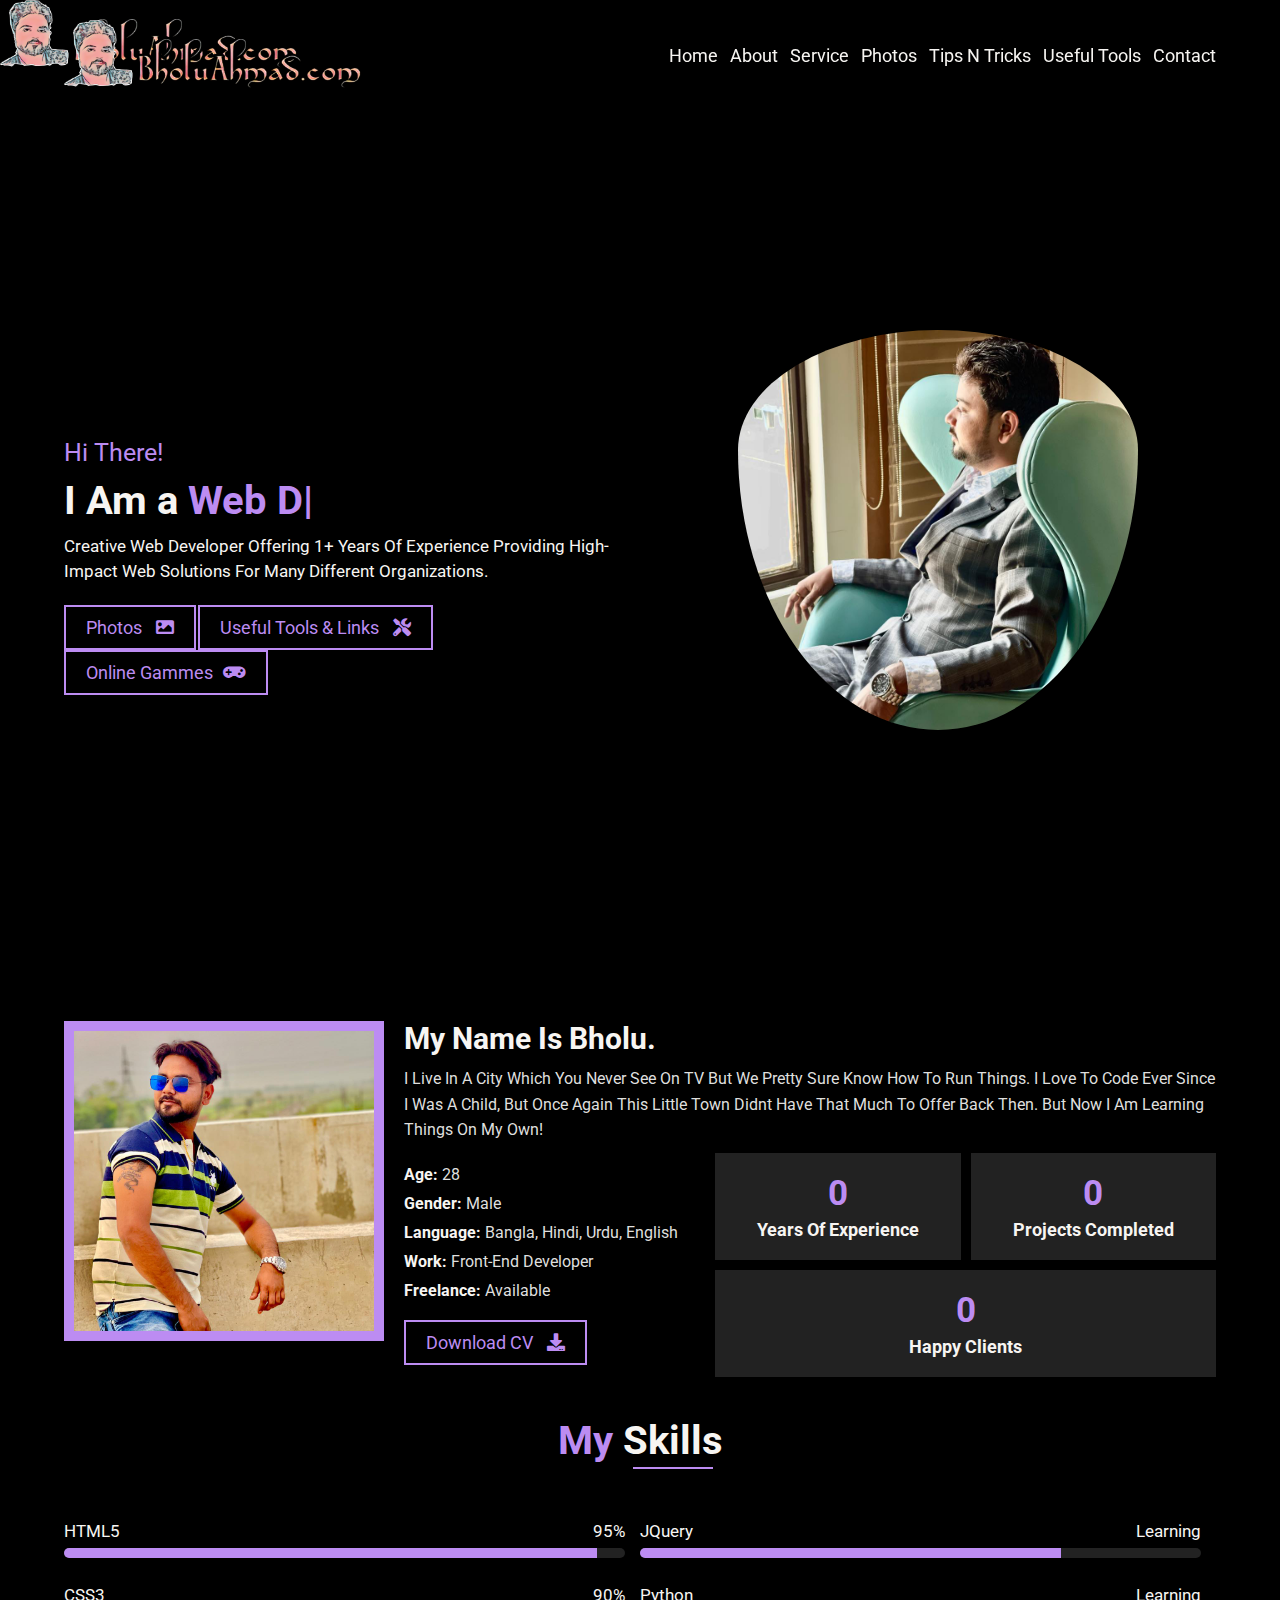
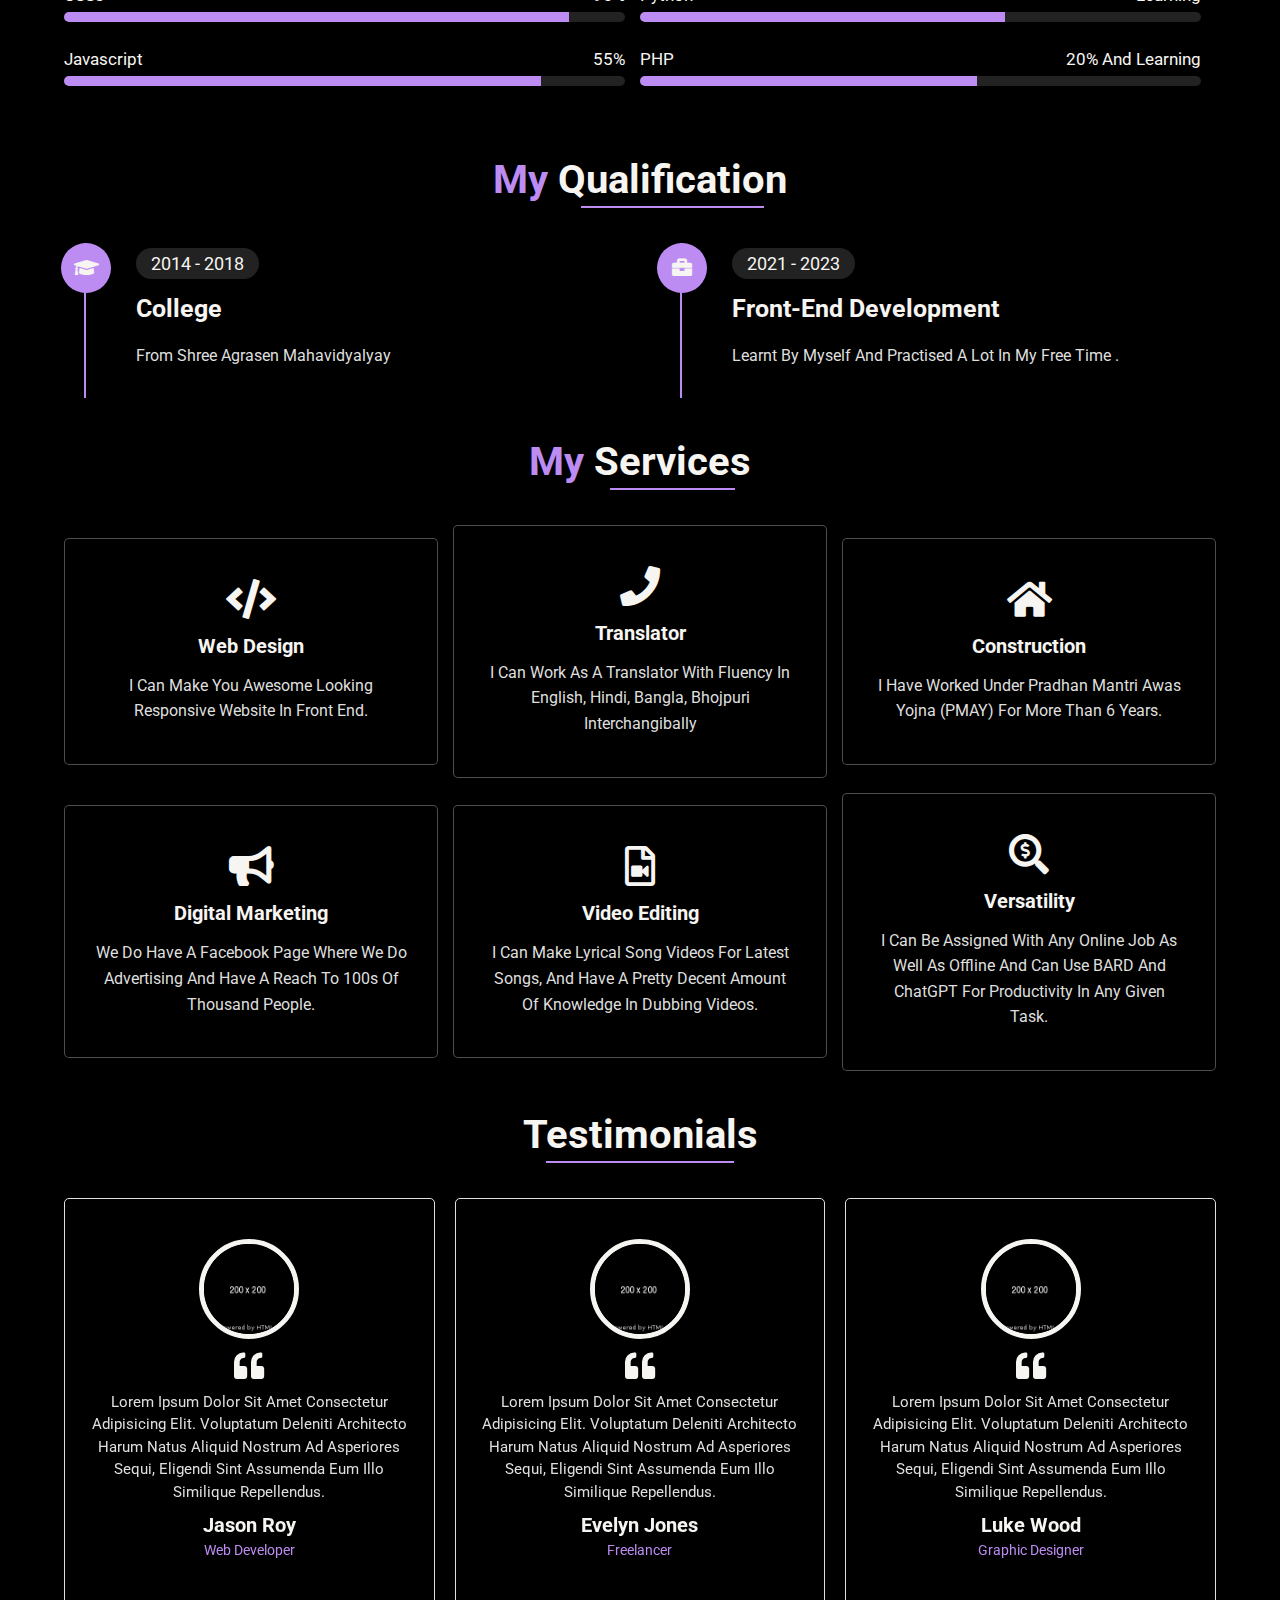
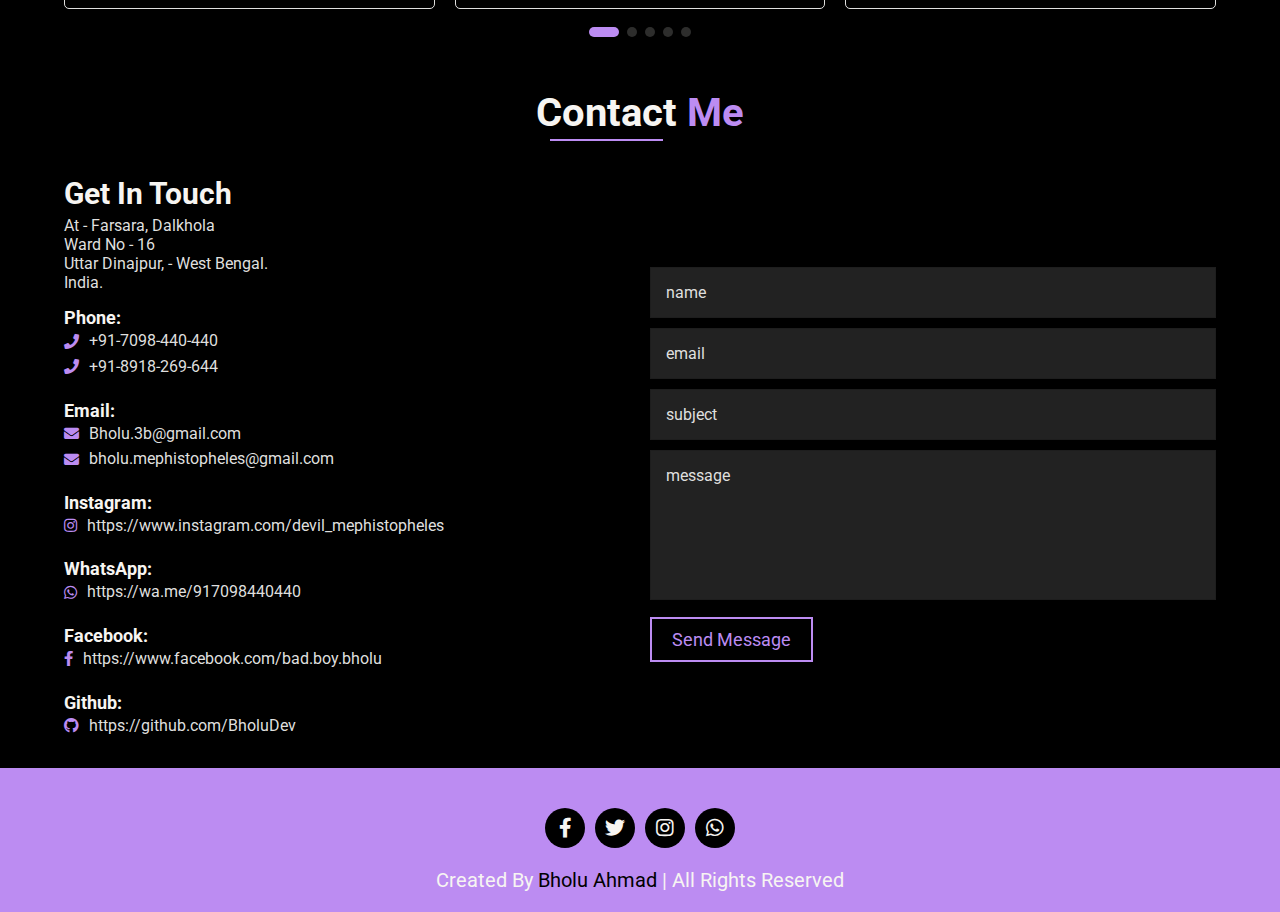
==== index.html @ 8d5cc710 "Update index.html" ====
<!DOCTYPE html>
<html lang="en">

<head>

    <meta charset="UTF-8">
    <meta http-equiv="X-UA-Compatible" content="IE=edge">
    <meta name="viewport" content="width=device-width, initial-scale=1.0">

    <!-- Title -->
    <title>Bholu Ahmad - Dalkhola</title>

    <!-- Font-Awesome CSS -->
    <link rel="stylesheet" href="assets/vendors/font-awesome/css/all.min.css" />

    <!-- Swiper CSS -->
    <link rel="stylesheet" href="assets/vendors/swiper/swiper.css" />

    <!-- Magnific-Popup CSS -->
    <link rel="stylesheet" href="assets/vendors/magnific-popup/magnific-popup.css" />

    <!-- Custom Stylesheets -->
    <link rel="stylesheet" href="assets/css/main.css" />
    <link rel="stylesheet" href="assets/css/responsive.css" />

</head>

<body>

    
    <!-------------------- Scroll-Top Area (Start) -------------------->
    <a href="#home" class="scroll-top">
        <i class="fas fa-angle-up"></i>
    </a>
    <!-------------------- Scroll-Top Area (End) -------------------->
                             <!-- Logo -->
<a class="logo" href="index.html" style="display: flex; align-items: center; text-decoration: none;">
    <img src="assets/images/bgc.png" alt="Logo" style="width: 300px; height: 70px; margin-right: 10px;">
    
</a>


    <!-------------------- Header Area (Start) -------------------->
   <header class="header">

                                    <!-- Logo -->
<a class="logo" href="index.html" style="display: flex; align-items: center; text-decoration: none;">
    <img src="assets/images/bgc.png" alt="Logo" style="width: 300px; height: 70px; margin-right: 10px;">
    
</a>
        <!-- Logo End -->

        <!-- Navbar -->
        <nav class="navbar">
            <a href="#home">home</a>
            <a href="#about">about</a>
            <a href="#service">service</a>
            <a href="photos/index.html">photos</a>
            <a href="#testimonial">tips n tricks</a>
            <a href="#blog">useful tools</a>
            <a href="#contact">contact</a>
        </nav>

        <!-- Menubar -->
        <div class="fas fa-bars" id="menu-btn"></div>

    </header>




        <!-- Menubar -->
        <div class="fas fa-bars" id="menu-btn"></div>

    </header>
    <!-------------------- Header Area (End) -------------------->

   <style>
    body {
        background-image: url('assets/images/About/bgn.jpg');
        background-size: cover;
        background-repeat: no-repeat;
        background-attachment: fixed;
    }

    .home {
        background-image: url('assets/images/About/bgp.jpg');
        background-size: cover;
        background-repeat: no-repeat;
        background-attachment: fixed;
        /* Your existing styles for the home section */
    }

    /* Media query to adjust background size for smaller screens */
    @media (max-width: 768px) {
        body {
            background-size: contain;
        }

        .home {
            background-size: contain;
        }
    }
</style>


    

    <!-------------------- Home Area (Start) -------------------->
    <section class="home" id="home">
        <div class="box-container">
           
            <div class="content">
                <div class="text">
                        <h2>hi there!</h2>
                        <h1>I Am a <span class="typing-text"></span></h1>
                        <p>Creative web developer offering 1+ years of experience providing high-impact web solutions
                            for many different organizations.</p>
                        <a href="photos/index.html" class="btn">Photos <i class="fas fa-image"></i></a>
                    <a href="photos/index.html" class="btn">Useful Tools & Links <i class="fas fa-tools"></i></a>
                    <a href="photos/index.html" class="btn"> Online Gammes<i class="fas fa-gamepad"></i></a>
                </div>
            </div>

            <div class="image">
                <img src="assets\images\About\bholu2.jpg" alt="Home-Image">
            </div>
        </div>

    </section>

    <!-------------------- Home Area (End) -------------------->



    <!-------------------- About Area (Start) -------------------->
    <section class="about" id="about">

        <div class="box-container">

            <div class="image">
                <img src="assets/images/About/bholu1.jpg" alt="About-Image" />
            </div>

            <div class="content">

                <h2>My name is Bholu.</h2>
                <p>I live in a city which you never see on TV but we pretty sure know how to run things. i love to code
                    ever since I was a child, but once again this
                    little town didnt have that much to offer back then. but now I am learning things on my own!
                </p>

                <div class="about-info">

                    <div class="info">
                        <h4>age: <span>28</span></h4>
                        <h4>gender: <span>Male</span></h4>
                        <h4>language: <span>Bangla, Hindi, Urdu, English</span></h4>
                        <h4>work: <span>Front-End developer</span></h4>
                        <h4>freelance: <span>available</span></h4>
                        <a href="media/pdf/cv.pdf" class="btn">download CV <i class="fas fa-download"></i></a>
                    </div>

                    <div class="counting">

                        <div class="box">
                            <h1 class="count" data-count="1">1+</h1>
                            <h3>years of experience</h3>
                        </div>

                        <div class="box">
                            <h1 class="count" data-count="10">10+</h1>
                            <h3>projects completed</h3>
                        </div>

                        <div class="box">
                            <h1 class="count" data-count="10">10+</h1>
                            <h3>happy clients</h3>
                        </div>



                    </div>

                </div>

            </div>

        </div>

        <div class="skill-container">

            <div class="heading">
                <h2>my <span>skills</span></h2>
            </div>

            <div class="skills">
                <div class="skill-item item1">
                    <div class="box">
                        <h3>HTML5<span> 95% </span> </h3>
                        <div class="progress-bar"> <span></span> </div>
                    </div>
                    <div class="box">
                        <h3>CSS3<span> 90% </span> </h3>
                        <div class="progress-bar"> <span></span> </div>
                    </div>
                    <div class="box">
                        <h3>javascript<span> 55% </span> </h3>
                        <div class="progress-bar"> <span></span> </div>
                    </div>
                </div>

                <div class="skill-item item2">
                    <div class="box">
                        <h3>JQuery<span> Learning </span> </h3>
                        <div class="progress-bar"> <span></span> </div>
                    </div>
                    <div class="box">
                        <h3>Python<span> Learning </span> </h3>
                        <div class="progress-bar"> <span></span> </div>
                    </div>
                    <div class="box">
                        <h3>PHP<span> 20% and Learning </span> </h3>
                        <div class="progress-bar"> <span></span> </div>
                    </div>
                </div>

            </div>

        </div>

    </section>
    <!-------------------- About Area (End) -------------------->



    <!-------------------- Qualification Area (Start) -------------------->
    <section class="qualification">

        <div class="heading">
            <h2>my <span>qualification</span></h2>
        </div>

        <div class="box-container">

            <div class="education">



                <div class="experience-item">
                    <i class="fas fa-graduation-cap"></i>
                    <div class="content">
                        <span>2014 - 2018</span>
                        <h3>College</h3>
                        <p>From Shree Agrasen Mahavidyalyay</p>
                    </div>
                </div>

            </div>

            <div class="experience">


                <div class="experience-item">
                    <i class="fas fa-briefcase"></i>
                    <div class="content">
                        <span>2021 - 2023</span>
                        <h3>front-end development</h3>
                        <p>Learnt by myself and practised a lot in my free time .</p>
                    </div>
                </div>

            </div>

        </div>
    </section>

    <!-------------------- Qualification Area (End) -------------------->



    <!-------------------- Services Area (Start) -------------------->
    <section class="service" id="service">

        <div class="heading">
            <h2>my <span>services</span></h2>
        </div>

        <div class="box-container">

            <div class="service-item">
                <i class="fas fa-code"></i>
                <h3>web design</h3>
                <p>I can make you awesome looking responsive website in front end.</p>
            </div>

            <div class="service-item">
                <i class="fas fa-phone"></i>
                <h3>Translator</h3>
                <p>I can work as a Translator with fluency in English, Hindi, Bangla, Bhojpuri interchangibally </p>
            </div>

            <div class="service-item">
                <i class="fas fa-home"></i>
                <h3>Construction</h3>
                <p>I have worked under Pradhan Mantri awas yojna (PMAY) for more than 6 years.</p>
            </div>

            <div class="service-item">
                <i class="fas fa-bullhorn"></i>
                <h3>digital marketing</h3>
                <p>we do have a facebook page where we do advertising and have a reach to 100s of thousand people.</p>
            </div>

            <div class="service-item">
                <i class="far fa-file-video"></i>
                <h3>video editing</h3>
                <p>I can make Lyrical song videos for latest songs, and have a pretty decent amount of knowledge in
                    dubbing videos.</p>
            </div>

            <div class="service-item">
                <i class="fas fa-search-dollar"></i>
                <h3>Versatility</h3>
                <p>I can be assigned with any online job as well as offline and can use BARD and ChatGPT for
                    productivity in any given task.</p>
            </div>

        </div>

    </section>
    <!-------------------- Services Area (End) -------------------->






    <!-------------------- Testimonials Area (Start) -------------------->
    <section class="testimonial" id="testimonial">

        <div class="heading">
            <h2><span>testimonials</span></h2>
        </div>

        <div class="swiper-container testimonial-slider">
            <div class="swiper-wrapper">

                <div class="swiper-slide testi-item">
                    <img src="assets/images/Testimonials/pic-1.png" alt="Testimonial-Pic" />

                    <i class="fas fa-quote-left"></i>

                    <p class="comment">
                        Lorem ipsum dolor sit amet consectetur adipisicing elit.
                        Voluptatum deleniti architecto harum natus aliquid nostrum
                        ad asperiores sequi, eligendi sint assumenda eum illo similique
                        repellendus.
                    </p>

                    <div class="intro">
                        <h3>jason roy</h3>
                        <h5>web developer</h5>
                    </div>
                </div>

                <div class="swiper-slide testi-item">
                    <img src="assets/images/Testimonials/pic-2.png" alt="Testimonial-Pic" />

                    <i class="fas fa-quote-left"></i>

                    <p class="comment">
                        Lorem ipsum dolor sit amet consectetur adipisicing elit.
                        Voluptatum deleniti architecto harum natus aliquid nostrum
                        ad asperiores sequi, eligendi sint assumenda eum illo similique
                        repellendus.
                    </p>

                    <div class="intro">
                        <h3>evelyn jones</h3>
                        <h5>freelancer</h5>
                    </div>
                </div>

                <div class="swiper-slide testi-item">
                    <img src="assets/images/Testimonials/pic-3.png" alt="Testimonial-Pic" />

                    <i class="fas fa-quote-left"></i>

                    <p class="comment">
                        Lorem ipsum dolor sit amet consectetur adipisicing elit.
                        Voluptatum deleniti architecto harum natus aliquid nostrum
                        ad asperiores sequi, eligendi sint assumenda eum illo similique
                        repellendus.
                    </p>

                    <div class="intro">
                        <h3>luke wood</h3>
                        <h5>graphic designer</h5>
                    </div>
                </div>

                <div class="swiper-slide testi-item">
                    <img src="assets/images/Testimonials/pic-4.png" alt="Testimonial-Pic" />

                    <i class="fas fa-quote-left"></i>

                    <p class="comment">
                        Lorem ipsum dolor sit amet consectetur adipisicing elit.
                        Voluptatum deleniti architecto harum natus aliquid nostrum
                        ad asperiores sequi, eligendi sint assumenda eum illo similique
                        repellendus.
                    </p>

                    <div class="intro">
                        <h3>sarah glenn</h3>
                        <h5>freelancer</h5>
                    </div>
                </div>

                <div class="swiper-slide testi-item">
                    <img src="assets/images/Testimonials/pic-5.png" alt="Testimonial-Pic" />

                    <i class="fas fa-quote-left"></i>

                    <p class="comment">
                        Lorem ipsum dolor sit amet consectetur adipisicing elit.
                        Voluptatum deleniti architecto harum natus aliquid nostrum
                        ad asperiores sequi, eligendi sint assumenda eum illo similique
                        repellendus.
                    </p>

                    <div class="intro">
                        <h3>samit patel</h3>
                        <h5>graphic designer</h5>
                    </div>
                </div>

            </div>

            <div class="swiper-pagination swiper-pagination1"></div>

        </div>
    </section>
    <!-------------------- Testimonials Area (End) -------------------->



    <!-------------------- Blog Area (Start) -------------------->
    <!--------------------
         <section class="blog" id="blog">

        <div class="heading">
            <h2>my <span>blog</span></h2>
        </div>

        <div class="swiper-container blog-slider">
            <div class="swiper-wrapper">

                <div class="swiper-slide blog-item">
                    <div class="image">
                        <img src="assets/images/Blogs/blog-1.png" alt="Blog-Image" />
                    </div>
                    <div class="content">
                        <div class="intro">
                            <h5><i class="fas fa-calendar-alt"></i><span>1st jan, 2022</span></h5>
                            <h5><i class="fas fa-user"></i><span>by admin</span></h5>
                        </div>
                        <a class="main-heading" href="#">How to make your website responsive</a>
                        <p>Lorem ipsum dolor sit, amet consectetur adipisicing elit.
                            Nam possimus modi.
                        </p>
                        <a href="#" class="btn">read more <i class="fas fa-arrow-right"></i></a>
                    </div>
                </div>

                <div class="swiper-slide blog-item">
                    <div class="image">
                        <img src="assets/images/Blogs/blog-2.png" alt="Blog-Image" />
                    </div>
                    <div class="content">
                        <div class="intro">
                            <h5><i class="fas fa-calendar-alt"></i><span>1st jan, 2022</span></h5>
                            <h5><i class="fas fa-user"></i><span>by admin</span></h5>
                        </div>
                        <a class="main-heading" href="#">Learn Web Development As A Beginner</a>
                        <p>Lorem ipsum dolor sit, amet consectetur adipisicing elit.
                            Nam possimus modi.
                        </p>
                        <a href="#" class="btn">read more <i class="fas fa-arrow-right"></i></a>
                    </div>
                </div>

                <div class="swiper-slide blog-item">
                    <div class="image">
                        <img src="assets/images/Blogs/blog-3.png" alt="Blog-Image" />
                    </div>
                    <div class="content">
                        <div class="intro">
                            <h5><i class="fas fa-calendar-alt"></i><span>1st jan, 2022</span></h5>
                            <h5><i class="fas fa-user"></i><span>by admin</span></h5>
                        </div>
                        <a class="main-heading" href="#">Complete Roadmap For Web Development</a>
                        <p>Lorem ipsum dolor sit, amet consectetur adipisicing elit.
                            Nam possimus modi.
                        </p>
                        <a href="#" class="btn">read more <i class="fas fa-arrow-right"></i></a>
                    </div>
                </div>

                <div class="swiper-slide blog-item">
                    <div class="image">
                        <img src="assets/images/Blogs/blog-4.png" alt="Blog-Image" />
                    </div>
                    <div class="content">
                        <div class="intro">
                            <h5><i class="fas fa-calendar-alt"></i><span>1st jan, 2022</span></h5>
                            <h5><i class="fas fa-user"></i><span>by admin</span></h5>
                        </div>
                        <a class="main-heading" href="#">Websites & Tools For Every Web Developer</a>
                        <p>Lorem ipsum dolor sit, amet consectetur adipisicing elit.
                            Nam possimus modi.
                        </p>
                        <a href="#" class="btn">read more <i class="fas fa-arrow-right"></i></a>
                    </div>
                </div>

                <div class="swiper-slide blog-item">
                    <div class="image">
                        <img src="assets/images/Blogs/blog-5.png" alt="Blog-Image" />
                    </div>
                    <div class="content">
                        <div class="intro">
                            <h5><i class="fas fa-calendar-alt"></i><span>1st jan, 2022</span></h5>
                            <h5><i class="fas fa-user"></i><span>by admin</span></h5>
                        </div>
                        <a class="main-heading" href="#">Top 10 CSS tricks for every web developer</a>
                        <p>Lorem ipsum dolor sit, amet consectetur adipisicing elit.
                            Nam possimus modi.
                        </p>
                        <a href="#" class="btn">read more <i class="fas fa-arrow-right"></i></a>
                    </div>
                </div>

            </div>

            <div class="swiper-pagination swiper-pagination2"></div>

        </div>

    </section>-------------------->
    <!-------------------- Blog Area (End) -------------------->



    <!-------------------- Contact Area (Start) -------------------->
    <section class="contact" id="contact">

        <div class="heading">
            <h2><span>contact</span> me</h2>
        </div>

        <div class="box-container">

            <div class="contact-info">

                <h3>get in touch</h3>

                <p>At - Farsara, Dalkhola <br>Ward No - 16<br>Uttar Dinajpur, - West Bengal. <br>India.</p>

                <div class="info-item">
                    <h4>Phone:</h4>
                    <div class="detail">
                        <div class="fas fa-phone"></div>
                        <p>+91-7098-440-440</p>
                    </div>
                    <div class="detail">
                        <div class="fas fa-phone"></div>
                        <p>+91-8918-269-644</p>
                    </div>
                </div>

                <div class="info-item">
                    <h4>email:</h4>
                    <div class="detail">
                        <div class="fas fa-envelope"></div>
                        <p class="gmail">Bholu.3b@gmail.com</p>
                    </div>
                    <div class="detail">
                        <div class="fas fa-envelope"></div>
                        <p class="gmail">bholu.mephistopheles@gmail.com</p>
                    </div>
                </div>

                <div class="info-item">
                    <h4>Instagram:</h4>
                    <div class="detail">
                        <div class="fab fa-instagram"></div>
                        <p class="linkedin">https://www.instagram.com/devil_mephistopheles</p>
                    </div>
                </div>
                <div class="info-item">
                    <h4>WhatsApp:</h4>
                    <div class="detail">
                        <div class="fab fa-whatsapp"></div>
                        <p class="linkedin">https://wa.me/917098440440</p>
                    </div>
                </div>
                <div class="info-item">
                    <h4>Facebook:</h4>
                    <div class="detail">
                        <div class="fab fa-facebook-f"></div>
                        <p class="linkedin">https://www.facebook.com/bad.boy.bholu</p>
                    </div>
                </div>

                <div class="info-item">
                    <h4>github:</h4>
                    <div class="detail">
                        <div class="fab fa-github"></div>
                        <p class="github">https://github.com/BholuDev</p>
                    </div>
                </div>
            </div>

            <form method="post" class="contact-form" id="contactUs-Form">

                <input type="text" name="name" class="box" id="name" placeholder="name" required />
                <input type="email" name="email" class="box" id="email" placeholder="email" required />
                <input type="text" name="subject" class="box" id="subject" placeholder="subject" required />
                <textarea cols="30" rows="10" name="comment" id="comment" class="box" placeholder="message"></textarea>
                <button type="submit" class="btn" name="submit" id="submit">send message</button>

                <span class="alert" id="msg"></span>

            </form>

        </div>

    </section>
    <!-------------------- Contact Area (End) -------------------->



    <!-------------------- Footer Area (Start) -------------------->
    <footer>
        <div class="social">
            <a href="https://www.facebook.com/bad.boy.bholu" class="fab fa-facebook-f"></a>
            <a href="https://www.twitter.com/BholuAhmad" class="fab fa-twitter"></a>
            <a href="https://www.instagram.com/devil_mephistopheles" class="fab fa-instagram"></a>
            <a href="https://wa.me/917098440440" class="fab fa-whatsapp"></a>
        </div>

        <div class="content">
            <p>created by <span>Bholu Ahmad</span> | all rights reserved</p>
        </div>
    </footer>
    <!-------------------- Footer Area (End) -------------------->



    <!-- JQuery -->
    <script src="assets/vendors/jquery/jquery-3.6.0.js"></script>

    <!-- SWIPER JS -->
    <script src="assets/vendors/swiper/swiper.js"></script>

    <!-- Magnific-Popup JS -->
    <script src="assets/vendors/magnific-popup/jquery.magnific-popup.js"></script>

    <!-- Typed JS -->
    <script src="assets/vendors/typed/typed.js"></script>

    <!-- Custom Script File -->
    <script src="assets/js/script.js"></script>
    <script src="assets/js/scroll-spy.js"></script>
    <script src="assets/js/counter-up.js"></script>
    <script src="assets/js/portfolio.js"></script>
    <script src="assets/js/testi-slider.js"></script>
    <script src="assets/js/blog-slider.js"></script>

    <!---------------- Custom Script ---------------->

    <!-- Typed Script -->
    <script>
        var typed = new Typed('.typing-text', {

            strings: ['Web developer', 'web designer', 'Contractor', 'Traveller'],
            typeSpeed: 120,
            loop: true
        });
    </script>

    <!-- Contact-Form Script -->
    <script>
        jQuery('#contactUs-Form').on('submit', function (e) {
            jQuery('#msg').html('');
            jQuery('#submit').html('Please wait');
            jQuery('#submit').attr('disabled', true);
            jQuery.ajax({
                url: 'assets/php/submit.php',
                type: 'post',
                data: jQuery('#contactUs-Form').serialize(),
                success: function (result) {
                    jQuery('#msg').html(result);
                    jQuery('#submit').html('Submit');
                    jQuery('#submit').attr('disabled', false);
                    jQuery('#contactUs-Form')[0].reset();
                }
            });
            e.preventDefault();
        });
    </script>

</body>

</html>
---- assets/css/main.css ----
/* Table of Contents
----------------------------------

0- Global CSS
1- Heading CSS
2- Button CSS
3- Header Area CSS
4- Home Area CSS
5- About Area CSS
6- Qualification Area CSS 
7- Services Area CSS
8- Portfolio Area CSS
9- Testimonials Area CSS
10- Blog Area CSS
11- Contact Area CSS
12- Footer Area CSS
13- Scroll-Top Area CSS

*/


/*--------------------- 0- Global CSS (Start) ---------------------*/
@import url('https://fonts.googleapis.com/css2?family=Roboto:wght@100;300;400;500;700;900&display=swap');

:root{
    --purple: #BC8CF2;
    --black: #000000;
    --white: #F7F5F2;
    --grey: #DFDFDE;
}

*{
    font-family: 'Roboto', sans-serif;
    -webkit-box-sizing: border-box;
            box-sizing: border-box;
    margin: 0;
    padding: 0;
    text-decoration: none;
    text-transform: capitalize;
    border: none;
    outline: none;
    -webkit-transition: all 0.2s linear;
       -moz-transition: all 0.2s linear;
         -o-transition: all 0.2s linear;
  	        transition: all 0.2s linear;
}

*::selection{
    color: var(--white);
    background-color: var(--purple);
}

html{
    font-size: 62.5%;
    overflow-x: hidden;
    scroll-behavior: smooth;
    scroll-padding-top: 6rem;
}

body{
    background-color: var(--black);
}

section{
    padding: 2rem 5%;
}

::-webkit-scrollbar{
    width: 0.8rem;
}

::-webkit-scrollbar-thumb{
    border-radius: 1rem;
    background-color: var(--purple);
}

::-webkit-scrollbar-track{
    background-color: var(--black);
}

.swiper-pagination-bullet{
    height: 1rem;
    width: 1rem;
    border-radius: 50rem;
    background-color: var(--grey);
}

.swiper-pagination-bullet-active{
    width: 3rem;
    background: var(--purple);
}

/*--------------------- 0- Global CSS (End) ---------------------*/



/*--------------------- 1- Heading CSS (Start) ---------------------*/
.heading{
    margin-bottom: 2rem;
}

.heading h2{
    text-align: center;
    padding-bottom: 2rem;
    color:var(--purple);
    font-size: 4rem;
}

.heading h2 span{
    position: relative;
    z-index: 0;
    color: var(--white);
}

.heading h2 span::before{
    content: '';
    position: absolute;
    bottom: -0.5rem; left: 0;
    z-index: -1;
    background: var(--purple);
    height: 0.2rem;
    width: 80%;
    margin-left: 10%;
}

/*--------------------- 1- Heading CSS (End) ---------------------*/



/*--------------------- 2- Button CSS (Start) ---------------------*/
.btn{
    display: inline-block;
    padding: 1rem 2rem;
    font-size: 1.8rem;
    color: var(--purple);
    background-color: transparent;
    border: 0.2rem solid var(--purple);
}

.btn i{
    padding-left: 1rem;
}

.btn:hover{
    color: var(--white);
    background-color: var(--purple);
    cursor: pointer;
}

/*--------------------- 2- Button CSS (End) ---------------------*/



/*--------------------- 3- Header Area CSS (Start) ---------------------*/
header{
    position: fixed;
    top: 0;
    left: 0;
    width: 100%;
    padding: 2rem 5%;
    display: -webkit-box;
    display: -ms-flexbox;
    display: flex;
    -webkit-box-pack: justify;
    -ms-flex-pack: justify;
    justify-content: space-between;
    -webkit-box-align: center;
    -ms-flex-align: center;
    align-items: center;
    background: transparent;
    -webkit-transition: all 0.5s linear;
       -moz-transition: all 0.5s linear;
         -o-transition: all 0.5s linear;
            transition: all 0.5s linear;
    z-index: 999;
}

header.sticky{
    border-bottom: 0.1rem solid var(--grey);
    background: rgba(0, 0, 0, 0.8);
}

header .logo h2{
    font-size: 2.5rem;
    font-weight: 900;
    color: var(--purple);
    text-transform: uppercase;
    letter-spacing: 0.2rem;
}

header .navbar a{
    color: var(--white);
    font-size: 1.8rem;
    margin-left: 1rem;
}

header .navbar a:hover,
header .navbar a.active{
    color: var(--purple);
}

header #menu-btn{
    font-size: 3rem;
    color: var(--white);
    cursor: pointer;
    -webkit-transition: all 0.5s linear;
       -moz-transition: all 0.5s linear;
         -o-transition: all 0.5s linear;
            transition: all 0.5s linear;
    display: none;
}

header .fa-times{
    -webkit-transform: rotate(180deg);
            transform: rotate(180deg);
}

header #menu-btn:hover{
    color: var(--purple);
}

/*--------------------- 3- Header Area CSS (End) ---------------------*/

/* CSS for the logo image */



/*--------------------- 4- Home Area CSS (Start) ---------------------*/
.home{
    padding: 0rem 5%;
    background-color: var(--black);
    min-height: 100vh;
}

.home .box-container{
    min-height: 100vh;
    display: -webkit-box;
    display: -ms-flexbox;
    display: flex;
    -webkit-box-pack: center;
    -ms-flex-pack: center;
    justify-content: center;
    -webkit-box-align: center;
    -ms-flex-align: center;
    align-items: center;
    -ms-flex-wrap: wrap;
    flex-wrap: wrap;
    gap: 4rem;
}

.home .image{
    text-align: center;
    -webkit-box-flex: 1;
      -ms-flex: 1 1 40rem;
          flex: 1 1 40rem;

}

.home .image img{
    height: 40rem;
    width: 40rem;
    border-radius: 50% 50% 50% 50% / 30% 30% 70% 70% ;
    object-fit:cover;
}

.home .content{
    -webkit-box-flex: 1;
    -ms-flex: 1 1 40rem;
        flex: 1 1 40rem;

    display: -webkit-box;
    display: -ms-flexbox;
    display: flex;

    -webkit-box-pack: center;
    -ms-flex-pack: center;
    justify-content: center;

    -webkit-box-align: center;
    -ms-flex-align: center;
    align-items: center;

    margin-top: 7rem;
}

.home .content h2{
    font-size: 2.5rem;
    font-weight: 400;
    color: var(--purple);
}

.home .content h1{
    font-size: 4rem;
    color: var(--white);
    padding: 1rem 0;
    text-transform: none;
}

.home .content h1 span{
    color: var(--purple);

}

.home .content p{
    font-size: 1.7rem;
    font-weight: 400;
    color: var(--white);
    padding-bottom: 2rem;
    line-height: 1.5;
}
.home::before {
    content: "";
    background-image: url('assets/images/About/bgs1.jpg'); /* Replace 'your-background-image.jpg' with your image path or URL */
    background-size: cover;
    background-repeat: no-repeat;
    background-position: center;
    position: absolute;
    top: 0;
    left: 0;
    width: 100%;
    height: 100%;
    z-index: -1;
}

/*--------------------- 4- Home Area CSS (End) ---------------------*/



/*--------------------- 5- About Area CSS (Start) ---------------------*/

.about .box-container{
    display: -webkit-box;
    display: -ms-flexbox;
    display: flex;
    -webkit-box-pack: center;
    -ms-flex-pack: center;
    justify-content: center;
    -ms-flex-wrap: wrap;
    flex-wrap: wrap;
    gap: 2rem;
    padding: 2rem 0;
}

.about .image{
    width: 32rem;
    text-align: center;
}

.about .image img{
    width: 100%;
    border: 1rem solid var(--purple);
}

.about .content{
    -webkit-box-flex: 1;
    -ms-flex: 1 1 55rem;
        flex: 1 1 55rem;
}

.about .content h2{
    font-size: 3rem;
    color: var(--white);
    padding-bottom: 1rem;
}

.about .content > p{
    font-size: 1.6rem;
    color: var(--grey);
    line-height: 1.6;
    padding-bottom: 1rem;
}

.about .content .about-info{
    display: -webkit-box;
    display: -ms-flexbox;
    display: flex;
    -webkit-box-pack: start;
    -ms-flex-pack: start;
        justify-content: flex-start;
    -webkit-box-align: center;
    -ms-flex-align: center;
    align-items: center;
    -ms-flex-wrap: wrap;
    flex-wrap: wrap;
    gap: 1rem;
}

.about .content .about-info .info{
    -webkit-box-flex: 1;
    -ms-flex: 1 1 15rem;
        flex: 1 1 15rem;
}

.about .content .about-info .info h4{
    font-size: 1.6rem;
    color: var(--white);
    padding-bottom: 1rem;
}

.about .content .about-info .info span{
    font-size: 1.6rem;
    font-weight: 400;
    color: var(--grey);
}

.about .content .about-info .info .btn{
    margin-top: 1rem;
}

.counting{
    -webkit-box-flex: 1;
    -ms-flex: 1 1 35rem;
        flex: 1 1 35rem;
    display: -webkit-box;
    display: -ms-flexbox;
    display: flex;
    -webkit-box-align: center;
    -ms-flex-align: center;
    align-items: center;
    -webkit-box-pack: center;
    -ms-flex-pack: center;
    justify-content: center;
    -ms-flex-wrap: wrap;
        flex-wrap: wrap;
    gap: 1rem;
}

.counting .box{
    -webkit-box-flex: 1;
    -ms-flex: 1 1 18rem;
        flex: 1 1 18rem;
    text-align: center;
    background-color: #222;
    padding: 2rem;
}

.counting .box .count{
    font-size: 3.5rem;
    color: var(--purple);
    padding-bottom: 0.5rem;
}

.counting .box h3{
    font-size: 1.8rem;
    color: var(--white);
}

.skill-container{
    padding: 2rem 0;
}

.skills{
    display: -webkit-box;
    display: -ms-flexbox;
    display: flex;
    -ms-flex-wrap: wrap;
        flex-wrap: wrap;
}

.skill-item{
    -webkit-box-flex: 1;
    -ms-flex: 1 1 30rem;
        flex: 1 1 30rem;
    margin-right: 1.5rem;
}

.skill-item .box{
    padding:1rem 0;
}

 .skill-item .box h3{
    display: -webkit-box;
    display: -ms-flexbox;
    display: flex;
    -webkit-box-pack: justify;
        -ms-flex-pack: justify;
    justify-content: space-between;
    padding:.7rem 0;
    font-size: 1.7rem;
    color: var(--white);
    font-weight: 400;
}

 .skill-item .box .progress-bar{
    width:100%;
    background:#222;
    overflow:hidden;
    height:1rem;
    border-radius: 50rem;
}

 .skill-item .box .progress-bar span{
    display:block;
    height:100%;
    background: var(--purple);
}

 .skill-item.item1 .box:nth-child(1) .progress-bar span{
    width:95%;
}

 .skill-item.item1 .box:nth-child(2) .progress-bar span{
    width:90%;
}

 .skill-item.item1 .box:nth-child(3) .progress-bar span{
    width:85%;
}

.skill-item.item2 .box:nth-child(1) .progress-bar span{
    width:75%;
}

 .skill-item.item2 .box:nth-child(2) .progress-bar span{
    width:65%;
}

 .skill-item.item2 .box:nth-child(3) .progress-bar span{
    width:60%;
}

/*--------------------- 5- About Area CSS (End) ---------------------*/



/*--------------------- 6- Qualification Area CSS (Start) ---------------------*/
.qualification .box-container{
    display: -webkit-box;
    display: -ms-flexbox;
    display: flex;
    -webkit-box-pack: center;
    -ms-flex-pack: center;
    justify-content: center;
    -webkit-box-align: center;
    -ms-flex-align: center;
    align-items: center;
    -ms-flex-wrap: wrap;
    flex-wrap: wrap;
    gap: 4rem;
}

.education, .experience{
    -webkit-box-flex: 1;
    -ms-flex: 1 1 40rem;
        flex: 1 1 40rem;
}

.experience-item{
    position: relative;
    -webkit-box-flex: 1;
    -ms-flex: 1 1 40rem;
        flex: 1 1 40rem;
    padding: 0 3rem 2rem 3rem;
    border-left: 0.2rem solid var(--purple);
    margin-left: 2rem;
}

.experience-item i{
    position: absolute;
    top: 0; 
    left: -2.5rem;
    height:5rem;
    width: 5rem;
    border-radius: 50%;
    line-height: 5rem;
    text-align: center;
    font-size: 2rem;
    color:var(--white);
    background:var(--purple);
}

.experience-item .content{
    border-radius: 0.5rem;
    padding: 1rem 2rem;
    border-left: 2rem;
}

.experience-item span{
    background: #222;
    color: var(--white);
    padding: 0.5rem 1.5rem;
    font-size: 1.8rem;
    border-radius: 50rem;
}

.experience-item h3{
    font-size: 2.5rem;
    color: var(--white);
    padding: 2rem 0;
}

.experience-item p{
    color: var(--grey);
    font-size: 1.6rem;
    line-height: 2.5rem;
}

/*--------------------- 6- Qualification Area CSS (End) ---------------------*/



/*--------------------- 7- Services Area CSS (Start) ---------------------*/
.service .box-container{
    display: -webkit-box;
    display: -ms-flexbox;
    display: flex;
    -webkit-box-pack: center;
    -ms-flex-pack: center;
    justify-content: center;
    -webkit-box-align: center;
    -ms-flex-align: center;
    align-items: center;
    -ms-flex-wrap: wrap;
    flex-wrap: wrap;
    gap: 1.5rem;
}

.service-item{
    -webkit-box-flex: 1;
    -ms-flex: 1 1 33rem;
        flex: 1 1 33rem;
    background-color: var(--black);
    padding: 4rem 3rem;
    text-align: center;
    border: 0.1rem solid rgba(255,255, 255, 0.3);
    border-radius: 0.5rem;
    -webkit-transition: all 0.5s linear;
       -moz-transition: all 0.5s linear;
         -o-transition: all 0.5s linear;
            transition: all 0.5s linear;
}

.service-item:hover{
    background-color: var(--purple);
}

.service-item i{
    color: var(--white);
    font-size: 4rem;
}

.service-item h3{
    font-size: 2rem;
    color: var(--white);
    padding: 1.5rem 0;
}

.service-item p{
    font-size: 1.6rem;
    color: var(--grey);
    line-height: 1.6;
}

.service-item:hover p{
    color: var(--white);
}

/*--------------------- 7- Services Area CSS (End) ---------------------*/



/*--------------------- 8- Portfolio Area CSS (Start) ---------------------*/
.controls{
    display: -webkit-box;
    display: -ms-flexbox;
    display: flex;
    -webkit-box-pack: center;
    -ms-flex-pack: center;
    justify-content: center;
    -webkit-box-align: center;
    -ms-flex-align: center;
    align-items: center;
    -ms-flex-wrap: wrap;
    flex-wrap: wrap;
    list-style-type: none;
    margin-top: 2rem;
}

.controls .button{
    cursor: pointer;
    margin: 0.5rem;
}

.controls .button.active{
    cursor: pointer;
    background-color: var(--purple);
    color: var(--white);
}

.portfolio .box-container{
    display: -ms-grid;
    display: grid;
    grid-template-columns: repeat(auto-fit, minmax(33rem, 1fr));
    gap: 0.5rem;
    padding: 2rem 0; 
}

.portfolio-item{
    border-radius: 0.5rem;
    height: 25rem;
    overflow: hidden;
    position: relative;
}

.portfolio-item img{
    height: 100%;
    width: 100%;
    object-fit: cover;
}

.portfolio-item .content{
    content: '';
    position: absolute;
    top: 10%;
    left: 10%;
    height: 80%;
    width: 80%;
    border-radius: 0.5rem;
    background-color: rgba(0, 0, 0, 0.8);
    display: -webkit-box;
    display: -ms-flexbox;
    display: flex;
    -webkit-box-pack: center;
    -ms-flex-pack: center;
    justify-content: center;
    -webkit-box-align: center;
    -ms-flex-align: center;
    align-items: center;
    -webkit-box-orient: vertical;
    -webkit-box-direction: normal;
        -ms-flex-direction: column;
            flex-direction: column;
    -webkit-transform: scale(0);
            transform: scale(0);
}

.portfolio-item .content h4{
    font-size: 2rem;
    font-weight: bold;
    color: var(--purple);
    transform-origin: top;
    -webkit-transform: translateY(-10rem);
            transform: translateY(-10rem);
    opacity: 0;
    padding-bottom: 1rem;
    -webkit-transition: all 0.4s linear;
       -moz-transition: all 0.4s linear;
         -o-transition: all 0.4s linear;
            transition: all 0.4s linear;
}

.portfolio-item .content p{
    font-size: 1.8rem;
    font-weight: 400;
    color: var(--white);
    transform-origin: top;
    -webkit-transform: translateY(-10rem);
            transform: translateY(-10rem);
    opacity: 0;
    -webkit-transition: all 0.4s linear;
       -moz-transition: all 0.4s linear;
         -o-transition: all 0.4s linear;
            transition: all 0.4s linear;
}

.portfolio-item .content .view-btn{
    font-size: 2rem;
    color: var(--purple);
    transform-origin: top;
    -webkit-transform: translateY(-10rem);
            transform: translateY(-10rem);
    opacity: 0;
    -webkit-transition: all 0.4s linear;
       -moz-transition: all 0.4s linear;
         -o-transition: all 0.4s linear;
            transition: all 0.4s linear;
    border-radius: 5rem;
    margin-top: 1.5rem;
}

.portfolio-item:hover .content{
    -webkit-transform: scale(1);
            transform: scale(1);
}

.portfolio-item:hover .content h4{
    -webkit-transform: translateY(0);
            transform: translateY(0);
    opacity: 1;
}

.portfolio-item:hover .content p{
    -webkit-transform: translateY(0);
            transform: translateY(0);
    opacity: 1;
}

.portfolio-item:hover .content .view-btn{
    -webkit-transform: translateY(0);
            transform: translateY(0);
    opacity: 1;
}

.portfolio-item:hover img{
    -webkit-transform: scale(1.2);
            transform: scale(1.2);
}

/*CSS3 Animation Effects for Magnific Popup*/

/* start state */
.mfp-newspaper  .mfp-with-anim {
    opacity: 0;
    -webkit-transition: all 0.2s ease-in-out; 
            transition: all 0.2s ease-in-out; 

    -webkit-transform: scale(0) rotate(500deg);
            transform: scale(0) rotate(500deg);
}
.mfp-newspaper.mfp-bg {
    opacity: 0;
    -webkit-transition: all 0.2s ease-in-out; 
            transition: all 0.2s ease-in-out; 
}
  
/* animate in */
.mfp-newspaper.mfp-ready .mfp-with-anim {
    opacity: 1;
    -webkit-transform: scale(1) rotate(0deg);
            transform: scale(1) rotate(0deg);
}
.mfp-newspaper.mfp-ready.mfp-bg {
    opacity: 0.8;
}
  
/* animate out */
.mfp-newspaper.mfp-removing .mfp-with-anim {
    -webkit-transform: scale(0) rotate(500deg);
            transform: scale(0) rotate(500deg);
    opacity: 0;
}
.mfp-newspaper.mfp-removing.mfp-bg {
    opacity: 0;
}


/*--------------------- 8- Portfolio Area CSS (End) ---------------------*/



/*--------------------- 9- Testimonials Area CSS (Start) ---------------------*/
.testimonial-slider{
    position: relative;
    padding-bottom: 4rem;
    overflow: hidden;
}

.testi-item{
    text-align: center;
    border: 0.1rem solid var(--grey);
    border-radius: 0.5rem;
    padding: 4rem 2rem;
}

.testi-item:hover{
    border-color: var(--purple);
}

.testi-item img{
    height: 10rem;
    width: 10rem;
    border-radius: 50%;
    border: 0.5rem solid var(--white);
}

.testi-item .fa-quote-left{
    display: block;
    font-size: 3rem;
    color: var(--white);
    margin: 1rem 0;
}

.testi-item p{
    color: var(--grey);
    font-size: 1.5rem;
    line-height: 1.5;
}

.testi-item .intro{
    margin: 1rem 0;
}

.testi-item .intro h3{
    font-size: 2rem;
    color: var(--white);
    padding-bottom: 0.5rem;
}

.testi-item .intro h5{
    color: var(--purple);
    font-size: 1.4rem;
    font-weight: 400;
}

/*--------------------- 9- Testimonials Area CSS (End) ---------------------*/



/*--------------------- 10- Blog Area CSS (Start) ---------------------*/
.blog-slider{
    position: relative;
    padding-bottom: 4rem;
    overflow: hidden;
}

.blog-item{
    background-color: #222;
    border: 0.1rem solid rgba(0, 0, 0, 0.1);
    border-radius: 0.5rem;
    overflow: hidden;
}

.blog-item .image{
    height: 25rem;
    overflow: hidden;
}

.blog-item:hover .image img{
    -webkit-transform: scale(1.2);
            transform: scale(1.2);
}

.blog-item .image img{
    height: 100%;
    width: 100%;
    object-fit: cover;
}

.blog-item .content{
    padding: 2rem 1rem;
}

.blog-item .content .intro{
    display: -webkit-box;
    display: -ms-flexbox;
    display: flex;
    -webkit-box-pack: justify;
    -ms-flex-pack: justify;
    justify-content: space-between;
    border-bottom: 0.2rem solid var(--grey);
    padding: 1rem 0;
    margin-bottom: 1.5rem;
}

.blog-item .content .intro h5{
    font-size: 1.5rem;
}

.blog-item .content .intro h5 i{
    color: var(--purple);
    padding-right: 0.5rem;
}

.blog-item .content .intro h5 span{
    color: var(--grey);
}

.blog-item .content .main-heading{
    font-size: 2rem;
    font-weight: bold;
    color: var(--white);
}

.blog-item p{
    padding: 1rem 0;
    font-size: 1.6rem;
    color: var(--grey);
}

.blog-item .btn{
    margin-top: 1rem;
}

/*--------------------- 10- Blog Area CSS (End) ---------------------*/



/*--------------------- 11- Contact Area CSS (Start) ---------------------*/
.contact .alert{
    font-size: 2rem;
    color: var(--purple);
    border-radius: 0.5rem;
    padding-left: 1rem;
}

.contact .box-container{
    display: -webkit-box;
    display: -ms-flexbox;
    display: flex;
    -webkit-box-pack: center;
    -ms-flex-pack: center;
    justify-content: center;
    -webkit-box-align: center;
    -ms-flex-align: center;
    align-items: center;
    -ms-flex-wrap: wrap;
    flex-wrap: wrap;
    gap: 2rem;
}

.contact-info{
    -webkit-box-flex: 1;
    -ms-flex: 1 1 42rem;
        flex: 1 1 42rem;
}

.contact-info h3{
    font-size: 3rem;
    color: var(--white);
}

.contact-info > p{
    font-size: 1.6rem;
    color: var(--grey);
    padding: 0.5rem 0;
}

.contact-info .info-item{
    padding: 1rem 0;
}

.contact-info .info-item .gmail,
.contact-info .info-item .linkedin,
.contact-info .info-item .github{
    text-transform: none;
}

.contact-info .info-item h4{
    font-size: 1.8rem;
    color: var(--white);
}

.contact-info .info-item .detail{
    display: -webkit-box;
    display: -ms-flexbox;
    display: flex;
    -webkit-box-align: center;
    -ms-flex-align: center;
    align-items: center;
}

.contact-info .info-item .detail .fas,
.contact-info .info-item .detail .fab{
    border-radius: 50%;
    color: var(--purple);
    display: -webkit-box;
    display: -ms-flexbox;
    display: flex;;
    -webkit-box-pack: center;
    -ms-flex-pack: center;
    justify-content: center;
    -webkit-box-align: center;
    -ms-flex-align: center;
    align-items: center;
    font-size: 1.5rem;
}

.contact-info .info-item .detail p{
    font-size: 1.6rem;
    color: var(--grey);
    line-height: 1.6;
    padding-left: 1rem;
}

.contact-form{
    -webkit-box-flex: 1;
    -ms-flex: 1 1 42rem;
        flex: 1 1 42rem;
}

.contact-form .box{
    width: 100%;
    text-transform: none;
    color: var(--grey);
    font-size: 1.6rem;
    border: 0.1rem solid rgba(0, 0, 0, 0.1);
    padding: 1.5rem;
    margin: 0.5rem 0;
    background-color: #222;
}

.contact-form .box:focus{
    border-color: var(--white);
}

.contact-form .box::placeholder{
    color: var(--grey);
}

.contact-form textarea{
    height: 15rem;
    resize: none;
}

.contact-form .btn{
    margin-top: 1rem;
}

/*--------------------- 11- Contact Area CSS (End) ---------------------*/



/*--------------------- 12- Footer Area CSS (Start) ---------------------*/
footer{
    background-color: var(--purple);
    padding: 2rem 0;
    text-align: center;
}

footer .social{
    display: -webkit-box;
    display: -ms-flexbox;
    display: flex;
    -webkit-box-pack: center;
    -ms-flex-pack: center;
    justify-content: center;
    padding: 2rem 0;
}

footer .social .fab{
    background-color: var(--black);
    border-radius: 50%;
    height: 4rem;
    width: 4rem;
    color: var(--white);
    font-size: 2rem;
    display: -webkit-box;
    display: -ms-flexbox;
    display: flex;
    -webkit-box-pack: center;
    -ms-flex-pack: center;
    justify-content: center;
    -webkit-box-align: center;
    -ms-flex-align: center;
    align-items: center;
    margin: 0 0.5rem;
}

footer .social .fab:hover{
    color: var(--black);
    background-color: var(--white);
}

footer .content p{
    font-size: 2rem;
    color: var(--white);
}

footer .content p span{
    color: var(--black);
}

/*--------------------- 12- Footer Area CSS (End) ---------------------*/



/*--------------------- 13- Scroll-Top (Start) ---------------------*/
.scroll-top{
    position: fixed;
    bottom: 1rem;
    right:1rem;
    height: 5rem;
    width: 5rem;
    font-size: 3rem;
    font-weight:lighter;
    background: var(--black);
    color: var(--white);
    border: 0.2rem solid var(--white);
    border-radius: 50%;
    -webkit-transition: all 0.2s;
    -moz-transition: all 0.2s;
    -o-transition: all 0.2s;
    transition: all 0.2s;
    z-index: 999;
    display: -webkit-box;
    display: -ms-flexbox;
    display: flex;
    -webkit-box-pack: center;
    -ms-flex-pack: center;
    justify-content: center;
    -webkit-box-align: center;
    -ms-flex-align: center;
    align-items: center;
  }

  .scroll-top:hover{
    background: var(--white);
    color:var(--black);
  }

/*--------------------- 13- Scroll-Top (End) ---------------------*/
---- assets/css/responsive.css ----
/*--------------------- Responsive (Start) ---------------------*/
@media (max-width: 991px){
    html{
        font-size: 55%;
    }
}

@media (max-width: 768px){
    header #menu-btn{
        display: block;
      } 
  
      .header .navbar{
        width: 30rem;
        position: absolute;
        right: 0; 
        top:100%;
        padding: 0rem 2rem;
        background: #F7F5F2;
        border: 0.1rem solid #BC8CF2;
        -webkit-transition: 0.2s linear;
        -moz-transition: 0.2s linear;
        -o-transition: 0.2s linear;
        transition: 0.2s linear;
        -webkit-transform: translateX(100%);
        transform: translateX(100%);
        height: calc(100vh - 6rem);
        overflow-y: auto;
        -webkit-box-shadow: 0 0.5rem 1rem rgba(0, 0, 0, 0.1);
        box-shadow: 0 0.5rem 1rem rgba(0, 0, 0, 0.1);
    }
  
    .header .navbar.active{
        -webkit-transform: translateX(0);
        transform: translateX(0);
    }
  
    .header .navbar a{
        display: block;
        color: #000000;
        padding: 1.5rem 0;
        margin: 1rem 0;
    }
  
    .navbar::-webkit-scrollbar{
        width: 0.8rem;
    }
  
    .navbar::-webkit-scrollbar-thumb{
        border-radius: 1rem;
        background-color: #BC8CF2;
    }
  
    .navbar::-webkit-scrollbar-track{
        background: transparent;
    }

    section, header{
        padding: 2rem;
    }

}

@media (max-width: 450px){
    html{
        font-size: 50%;
    }

    section, header{
        padding: 1rem;
    }



}

/*--------------------- Responsive (End) ---------------------*/
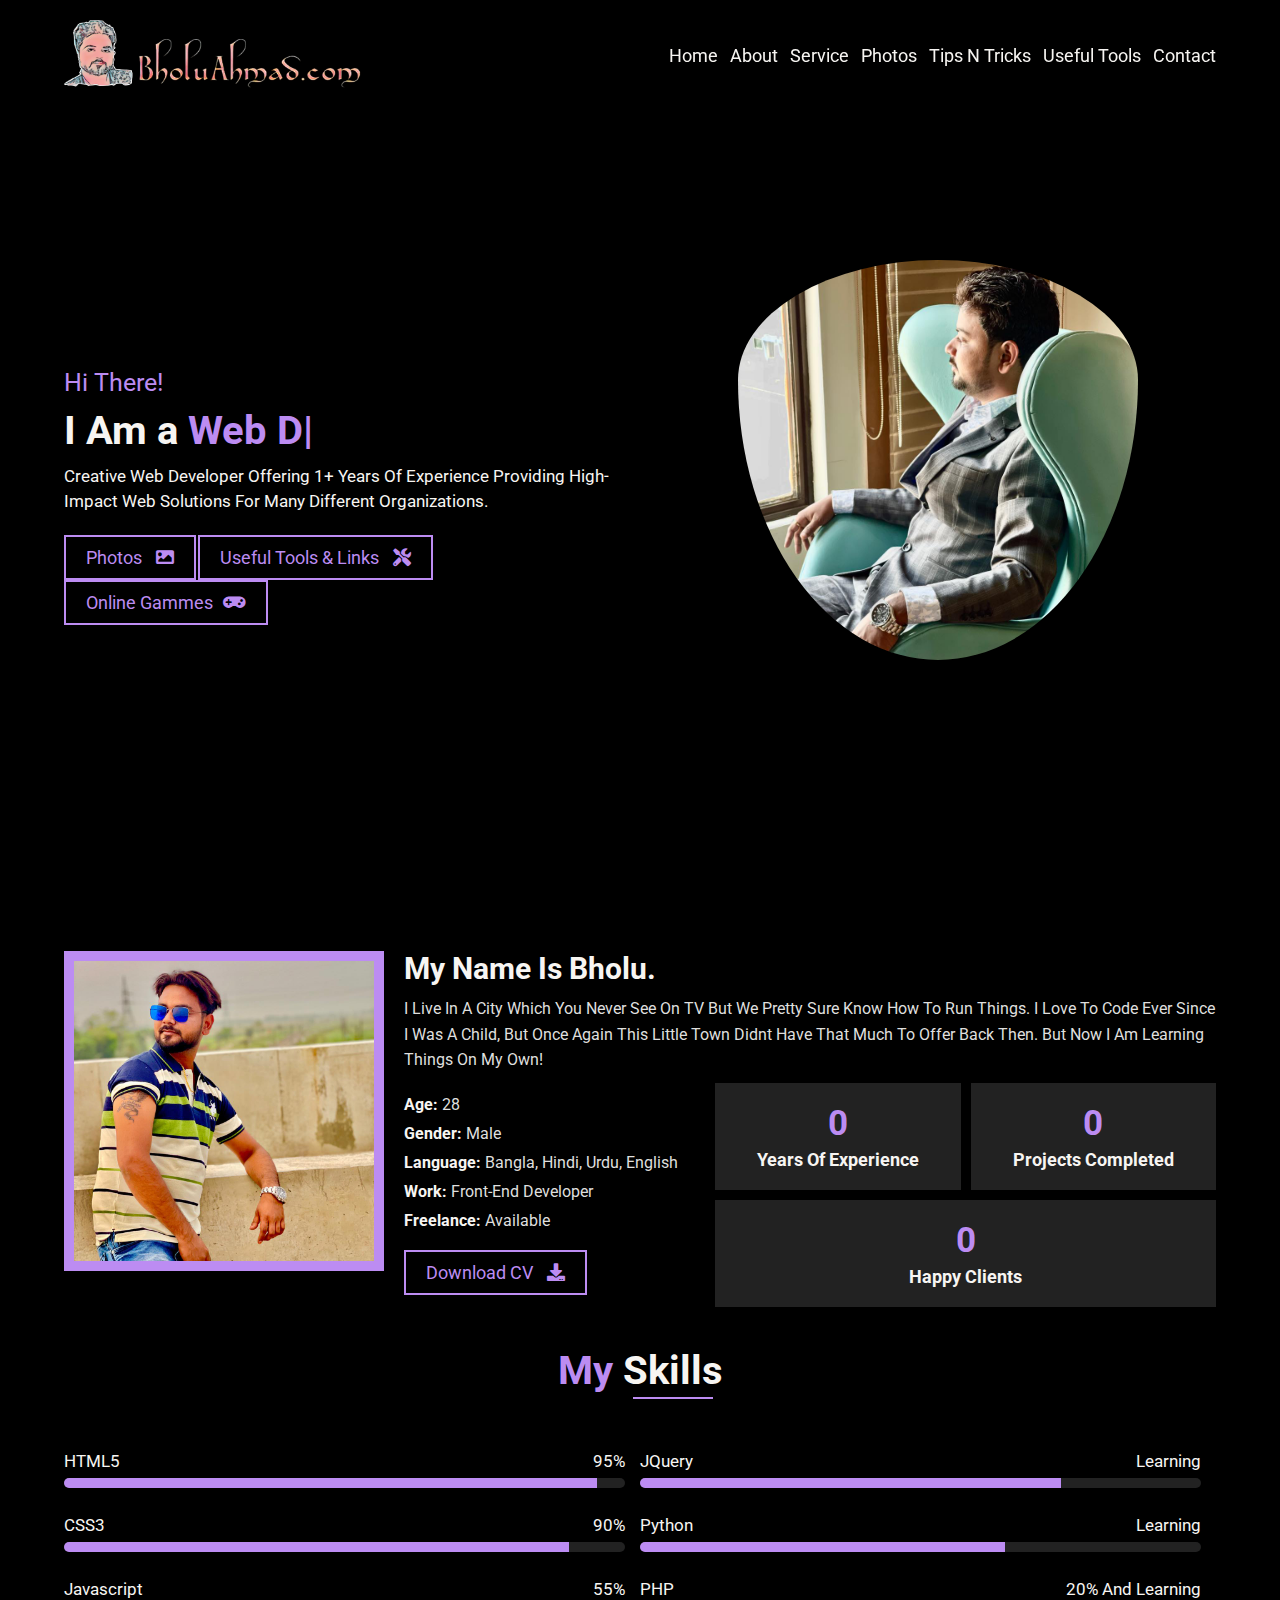
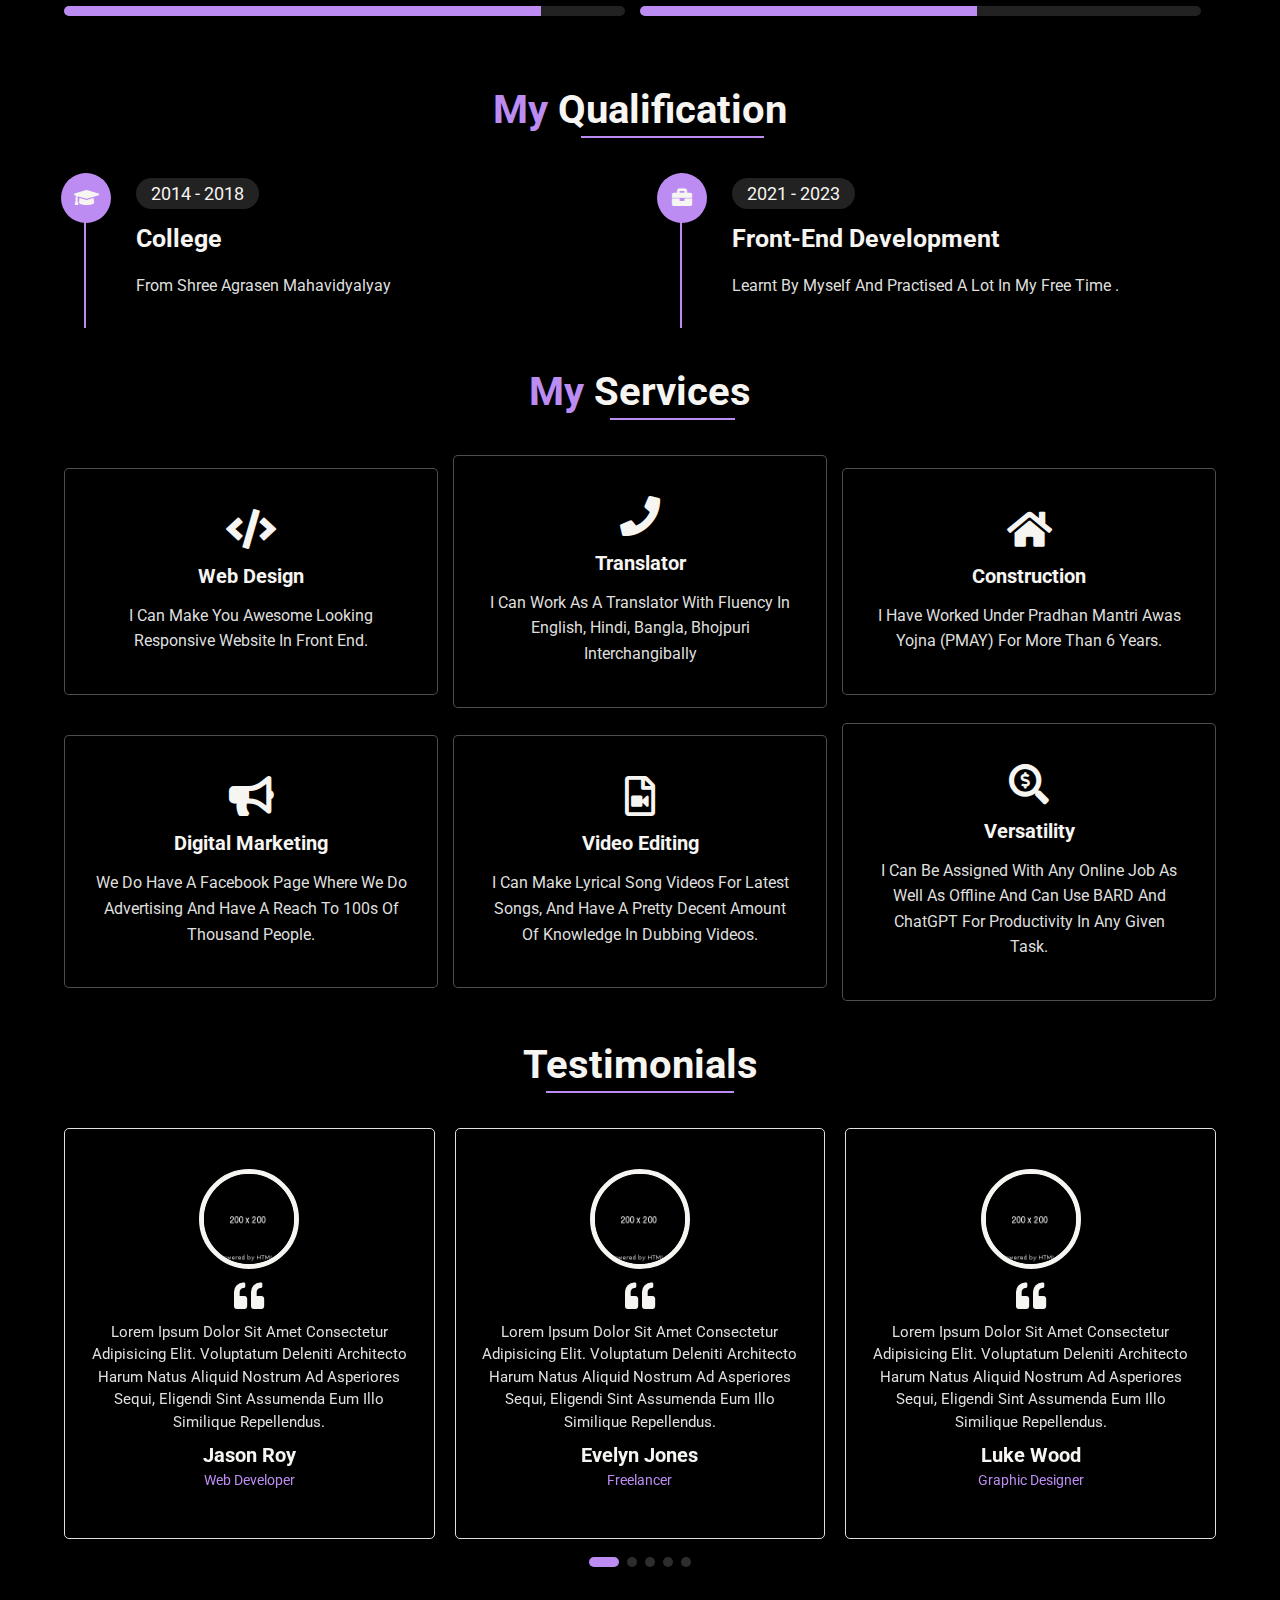
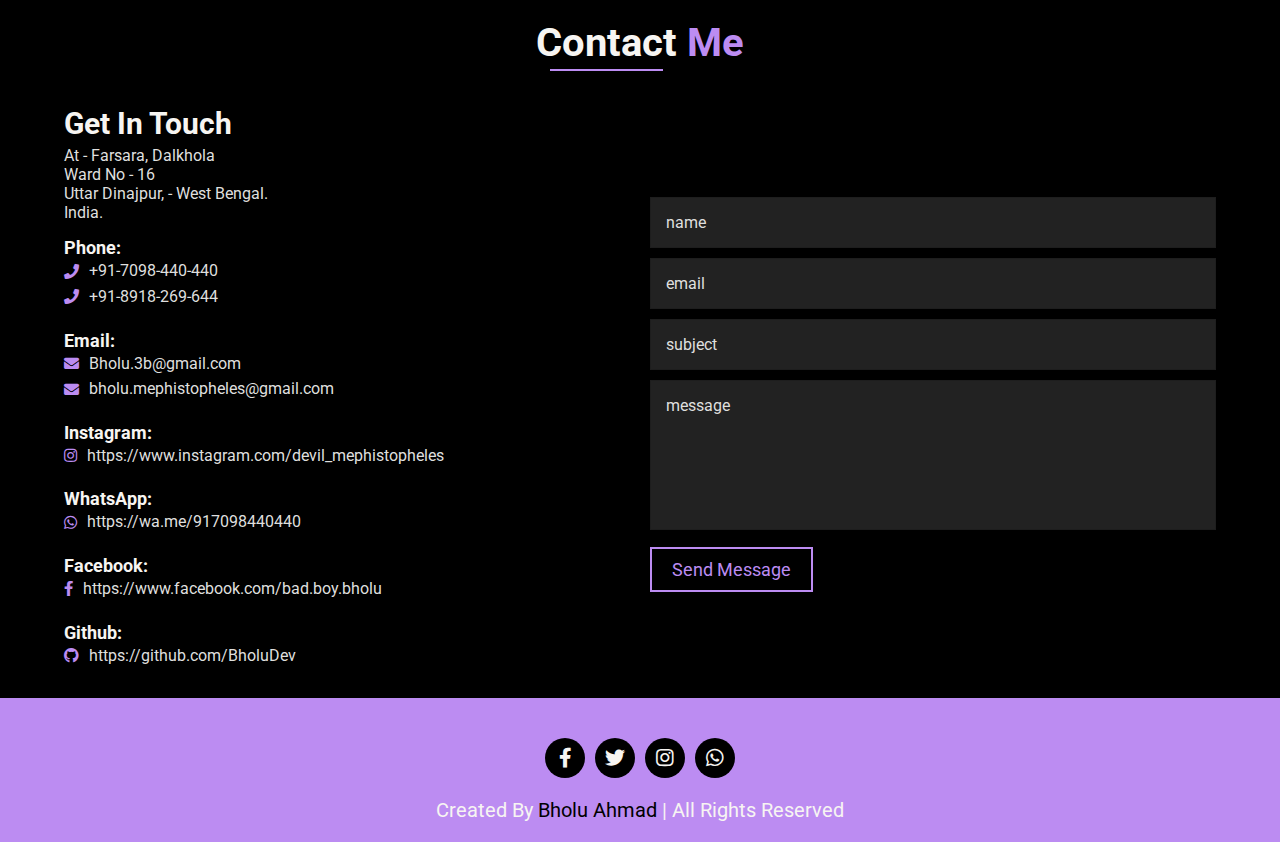
==== commit 35a94ee1: "Update index.html" ====
--- a/index.html
+++ b/index.html
@@ -33,11 +33,7 @@
         <i class="fas fa-angle-up"></i>
     </a>
     <!-------------------- Scroll-Top Area (End) -------------------->
-                             <!-- Logo -->
-<a class="logo" href="index.html" style="display: flex; align-items: center; text-decoration: none;">
-    <img src="assets/images/bgc.png" alt="Logo" style="width: 300px; height: 70px; margin-right: 10px;">
-    
-</a>
+                            
 
 
     <!-------------------- Header Area (Start) -------------------->
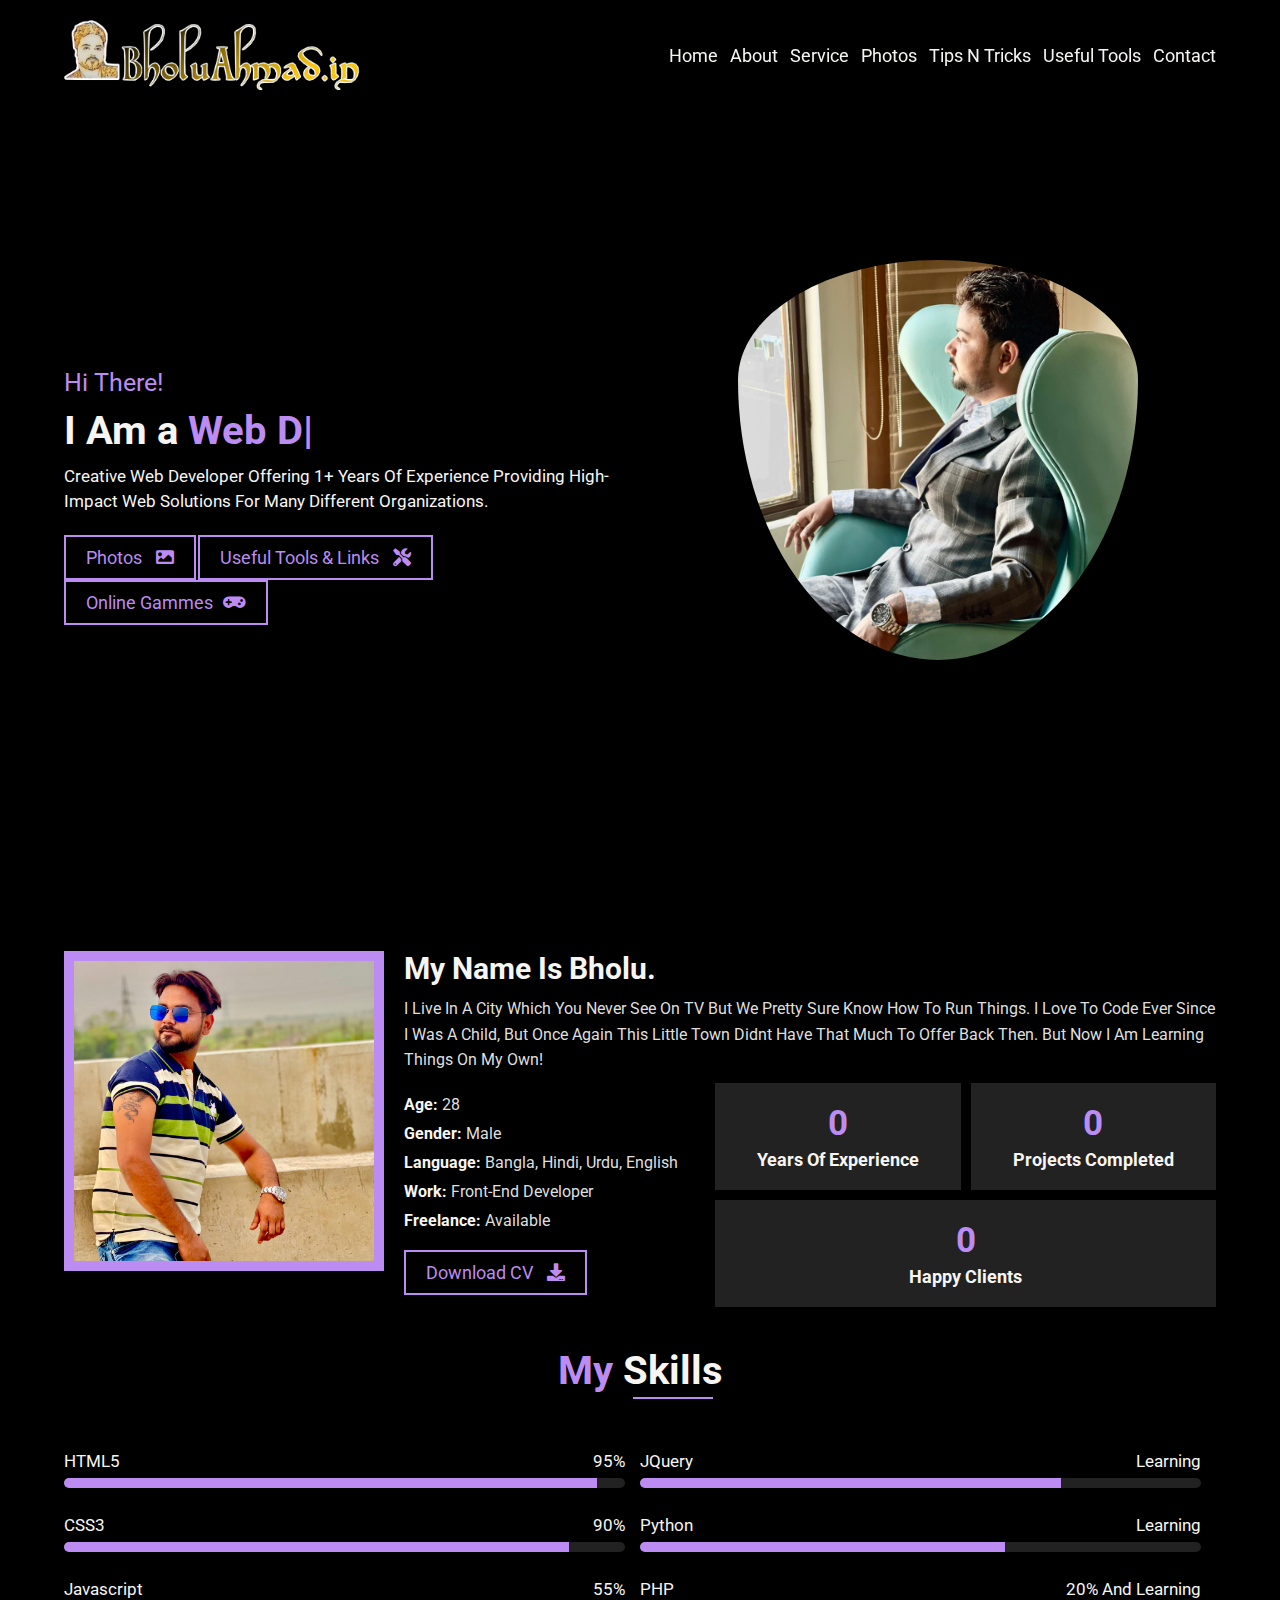
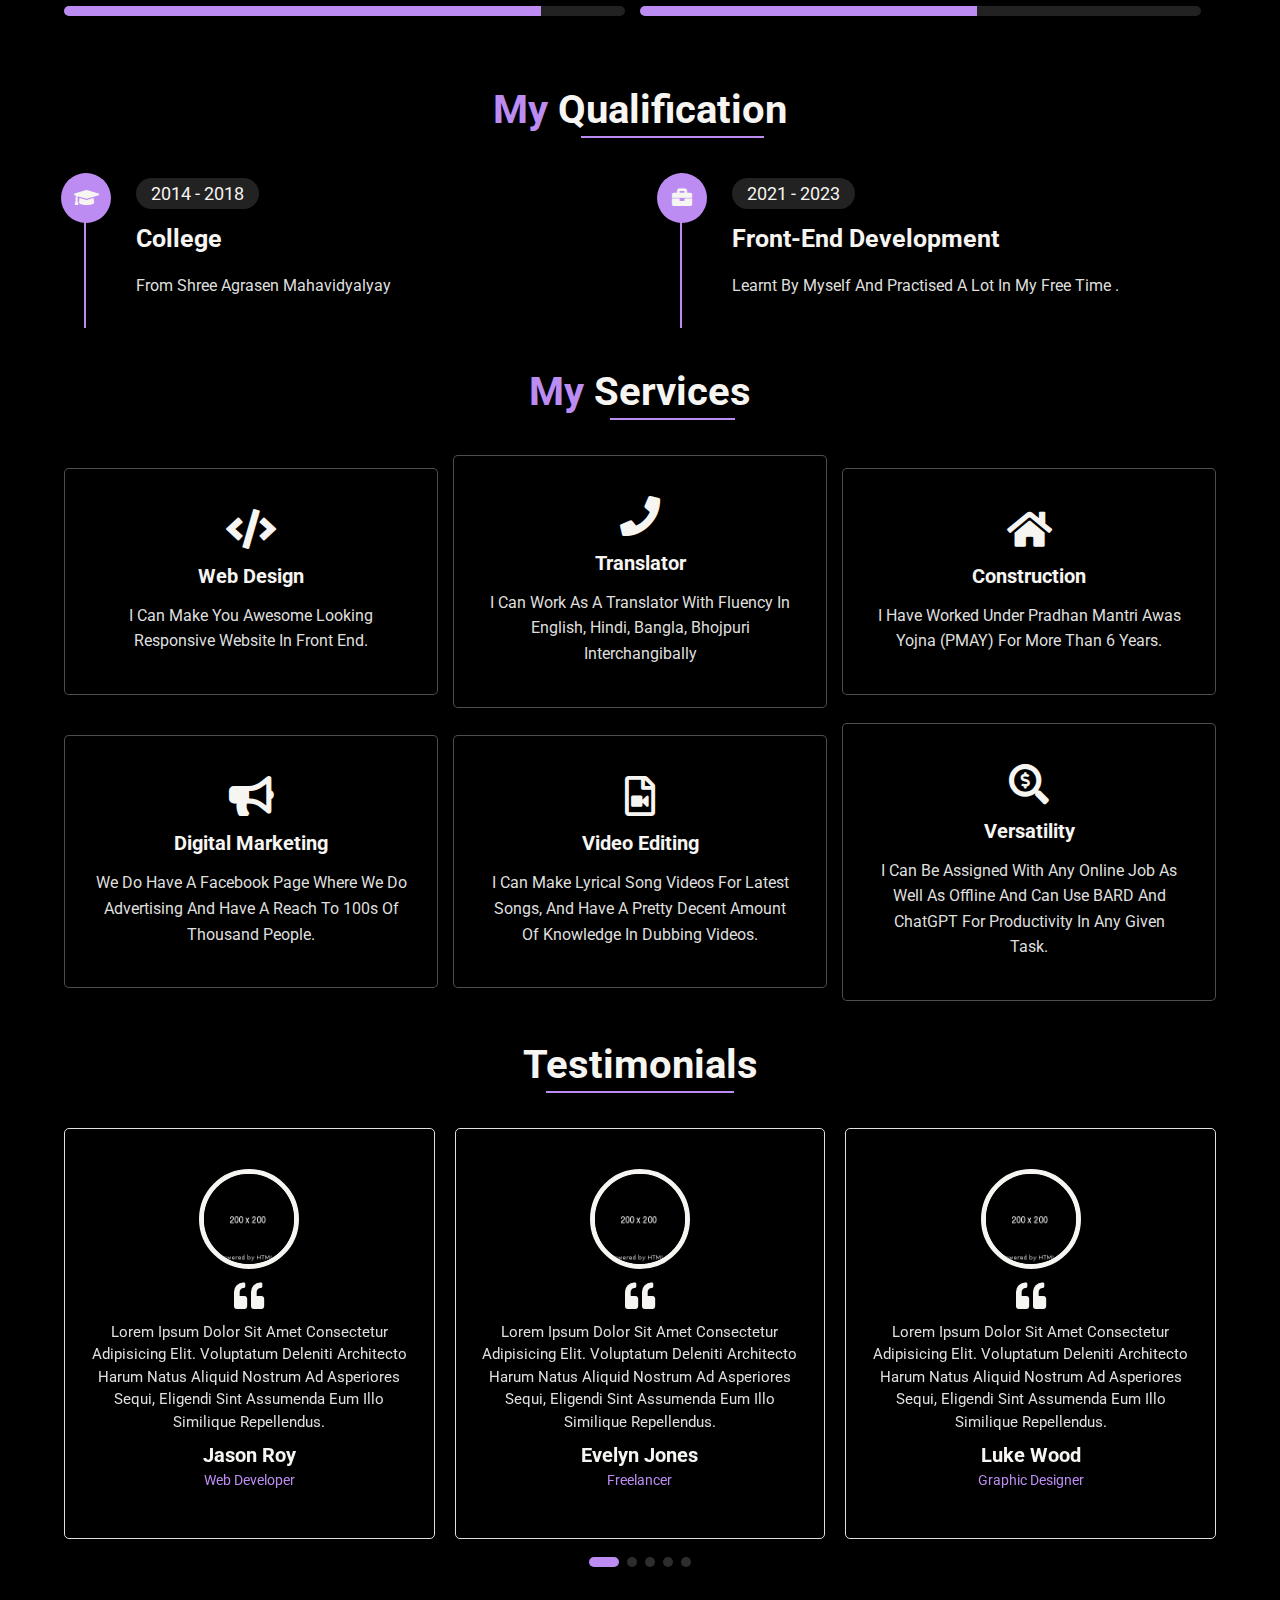
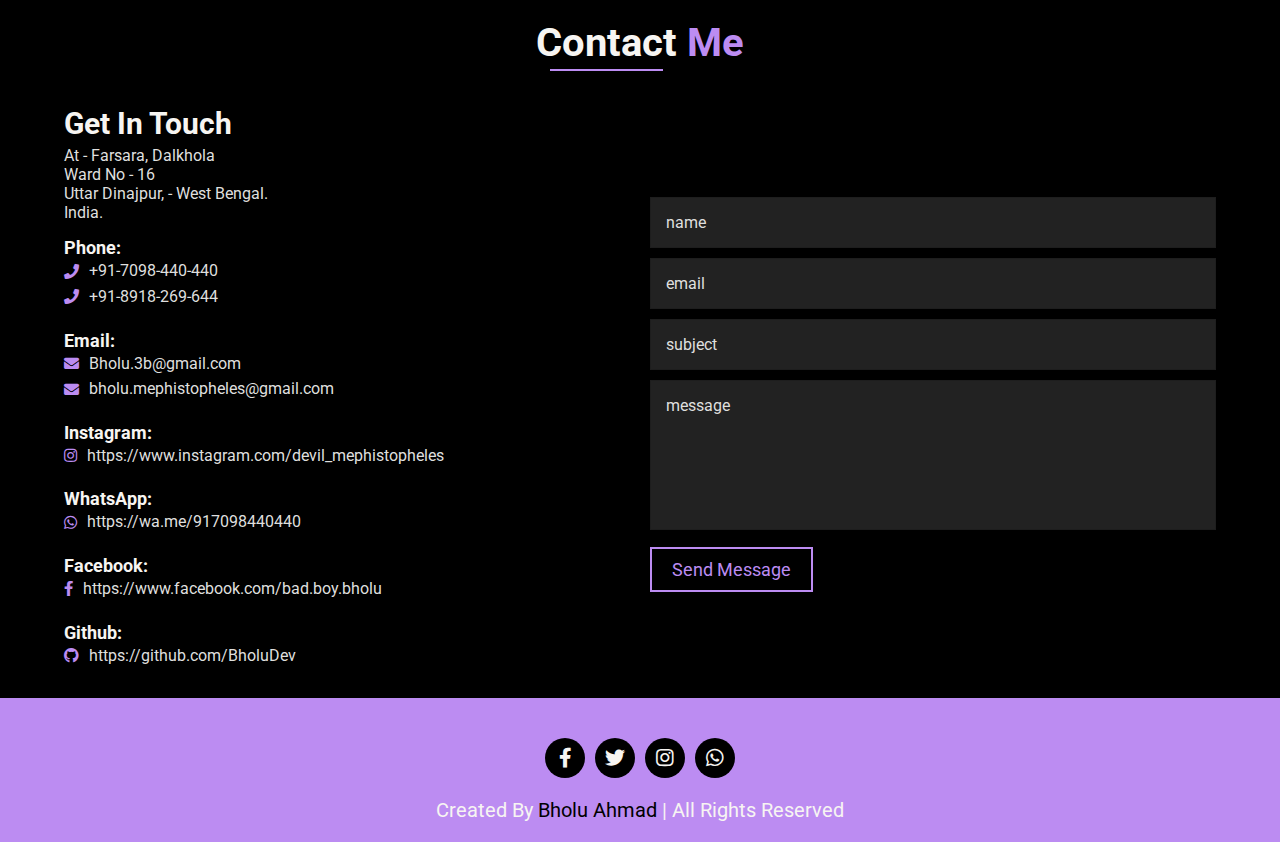
==== commit aace88a1: "Update index.html" ====
--- a/index.html
+++ b/index.html
@@ -41,7 +41,7 @@
 
                                     <!-- Logo -->
 <a class="logo" href="index.html" style="display: flex; align-items: center; text-decoration: none;">
-    <img src="assets/images/bgc.png" alt="Logo" style="width: 300px; height: 70px; margin-right: 10px;">
+    <img src="assets/images/IMG_4021.png" alt="Logo" style="width: 300px; height: 70px; margin-right: 10px;">
     
 </a>
         <!-- Logo End -->
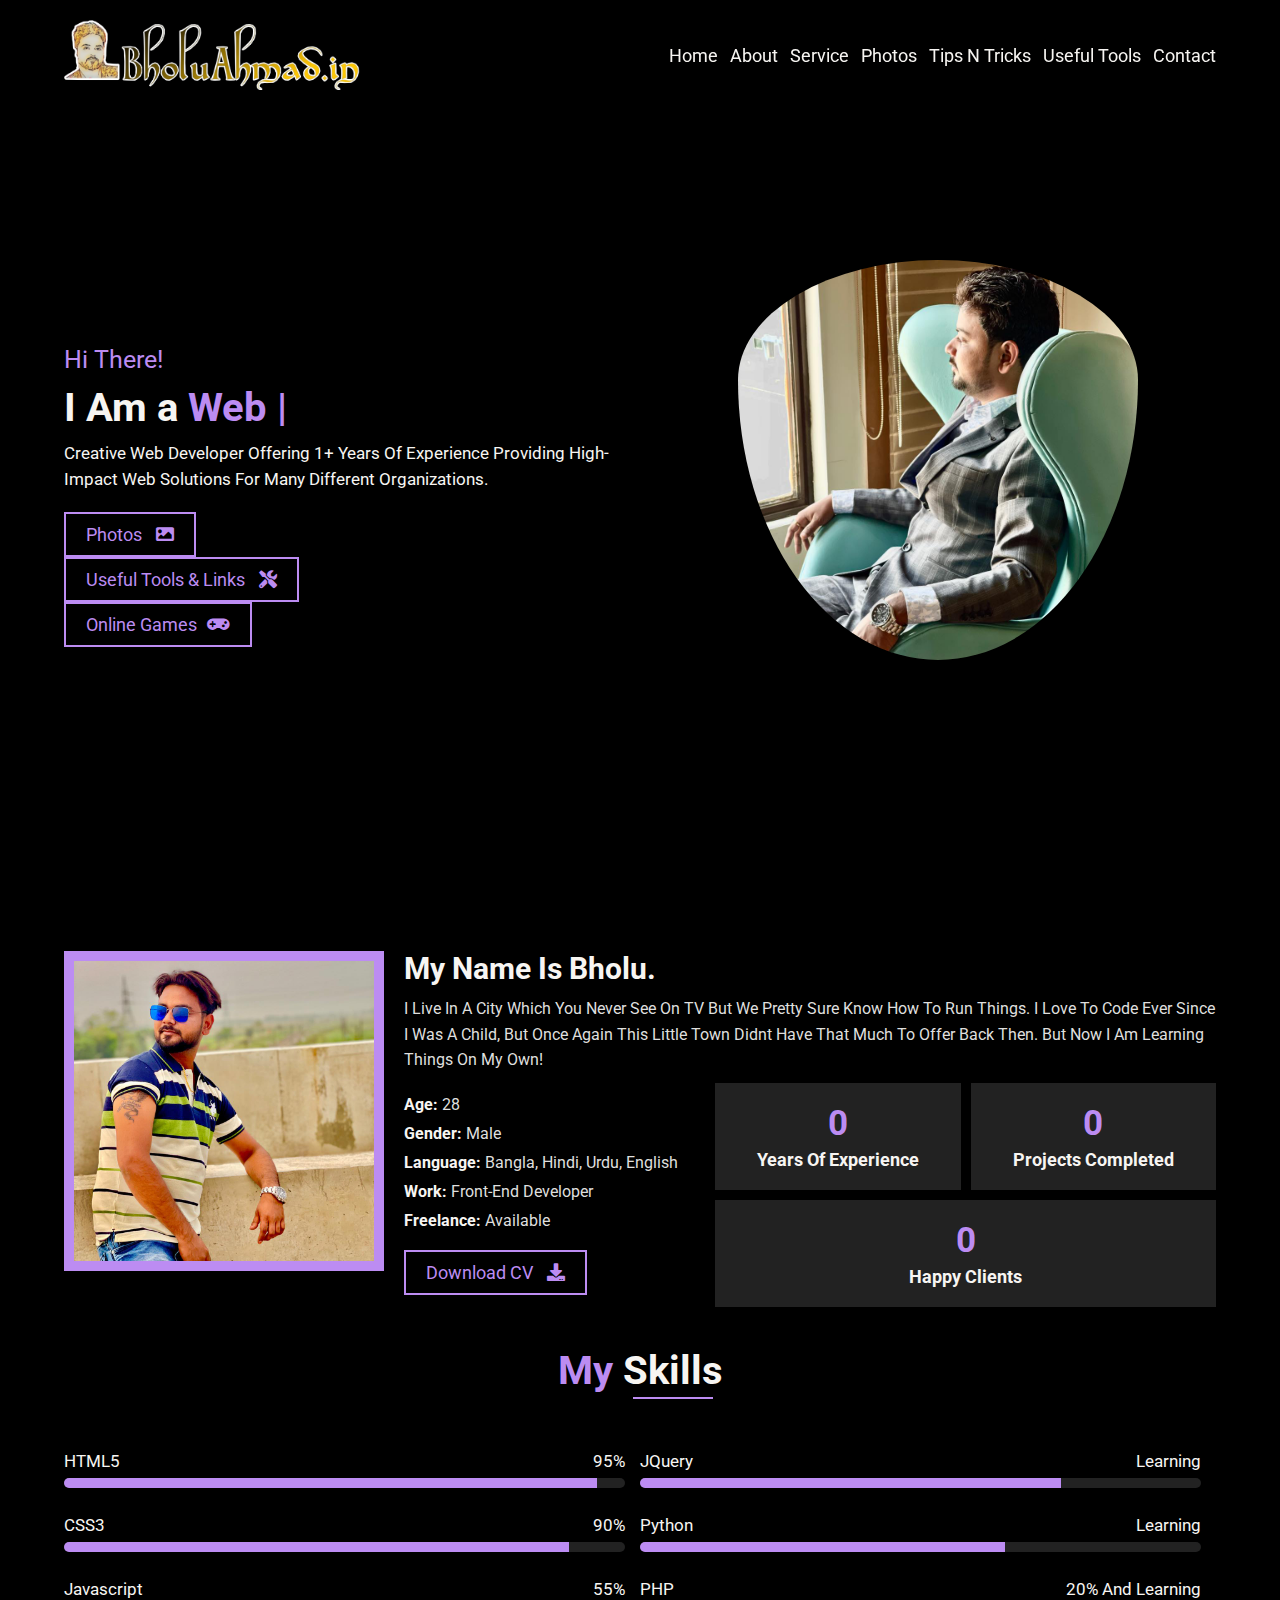
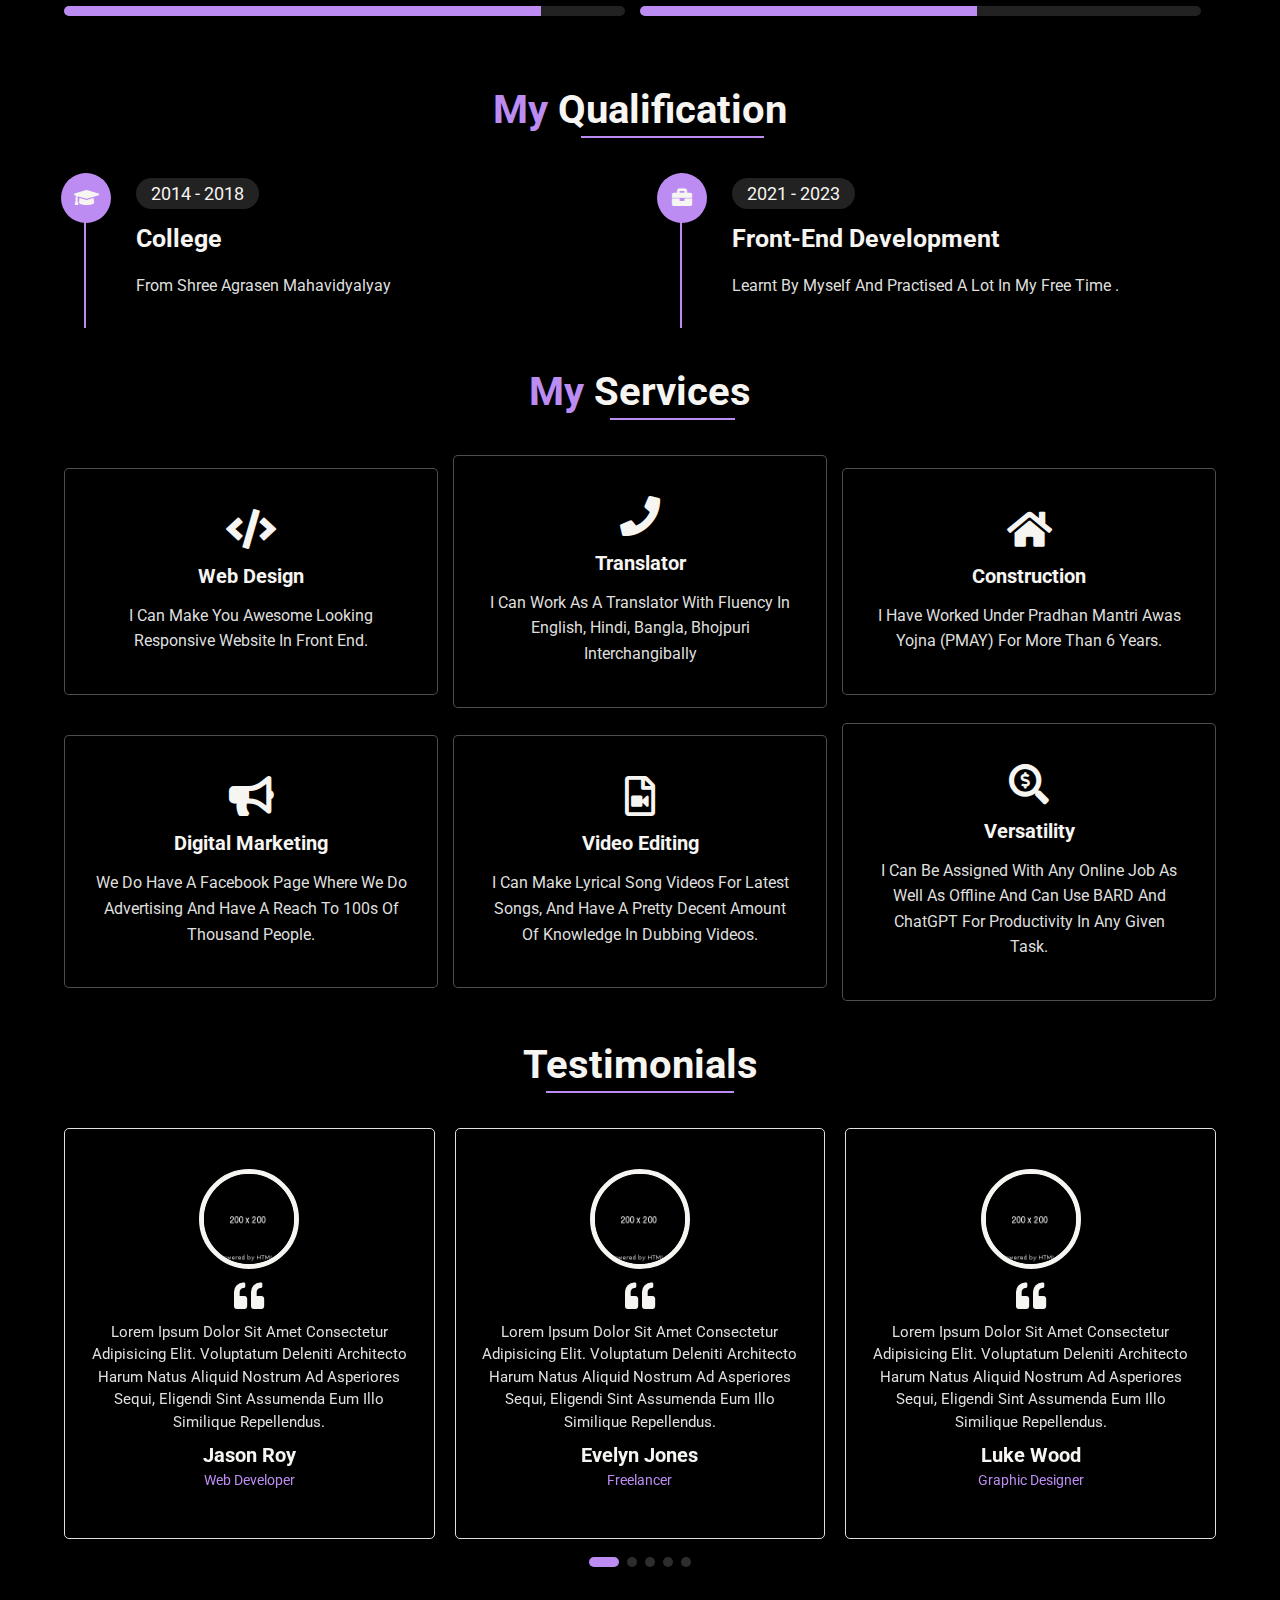
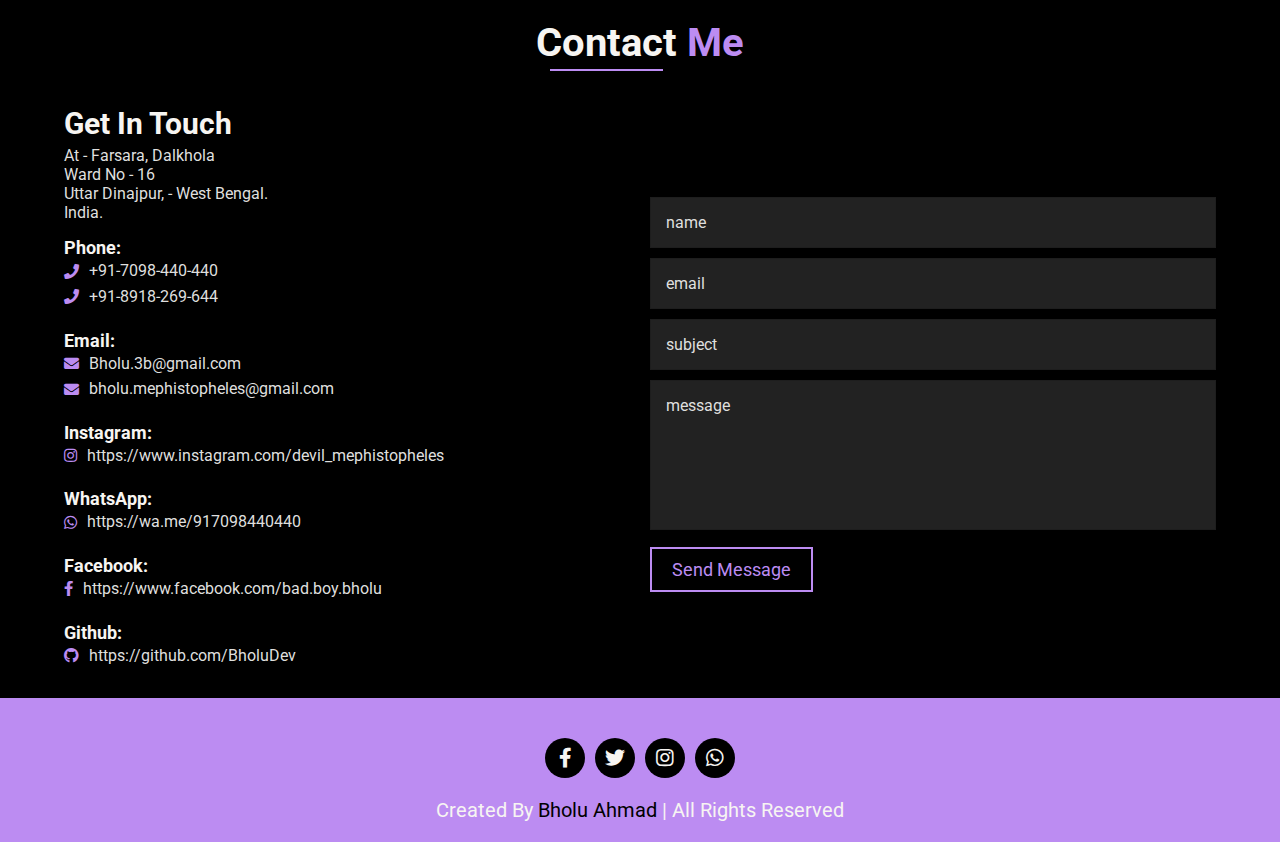
==== commit d646acf6: "Update index.html" ====
--- a/index.html
+++ b/index.html
@@ -112,9 +112,9 @@
                         <h1>I Am a <span class="typing-text"></span></h1>
                         <p>Creative web developer offering 1+ years of experience providing high-impact web solutions
                             for many different organizations.</p>
-                        <a href="photos/index.html" class="btn">Photos <i class="fas fa-image"></i></a>
-                    <a href="photos/index.html" class="btn">Useful Tools & Links <i class="fas fa-tools"></i></a>
-                    <a href="photos/index.html" class="btn"> Online Gammes<i class="fas fa-gamepad"></i></a>
+                        <a href="photos/index.html" class="btn">Photos <i class="fas fa-image"></i></a></br>
+                    <a href="photos/index.html" class="btn">Useful Tools & Links <i class="fas fa-tools"></i></a></br>
+                    <a href="Games/index.html" class="btn"> Online Games<i class="fas fa-gamepad"></i></a></br>
                 </div>
             </div>
 
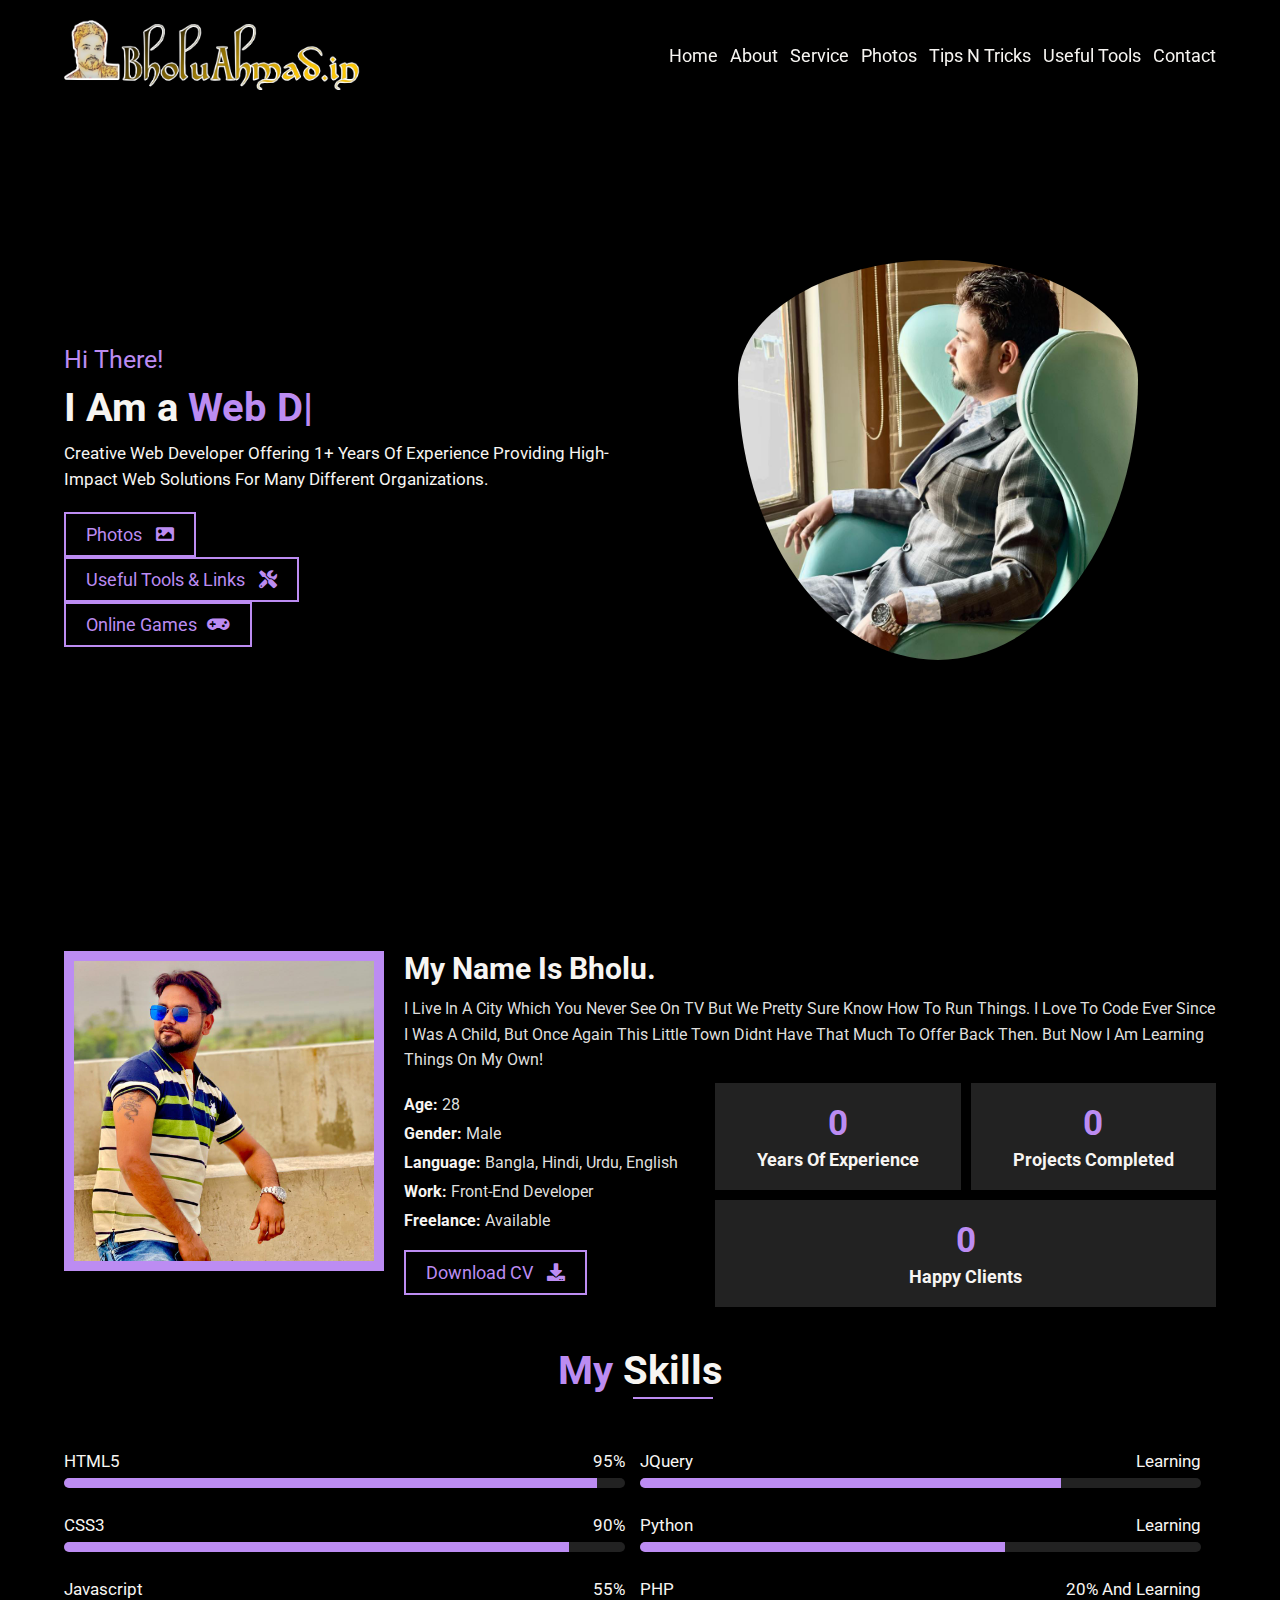
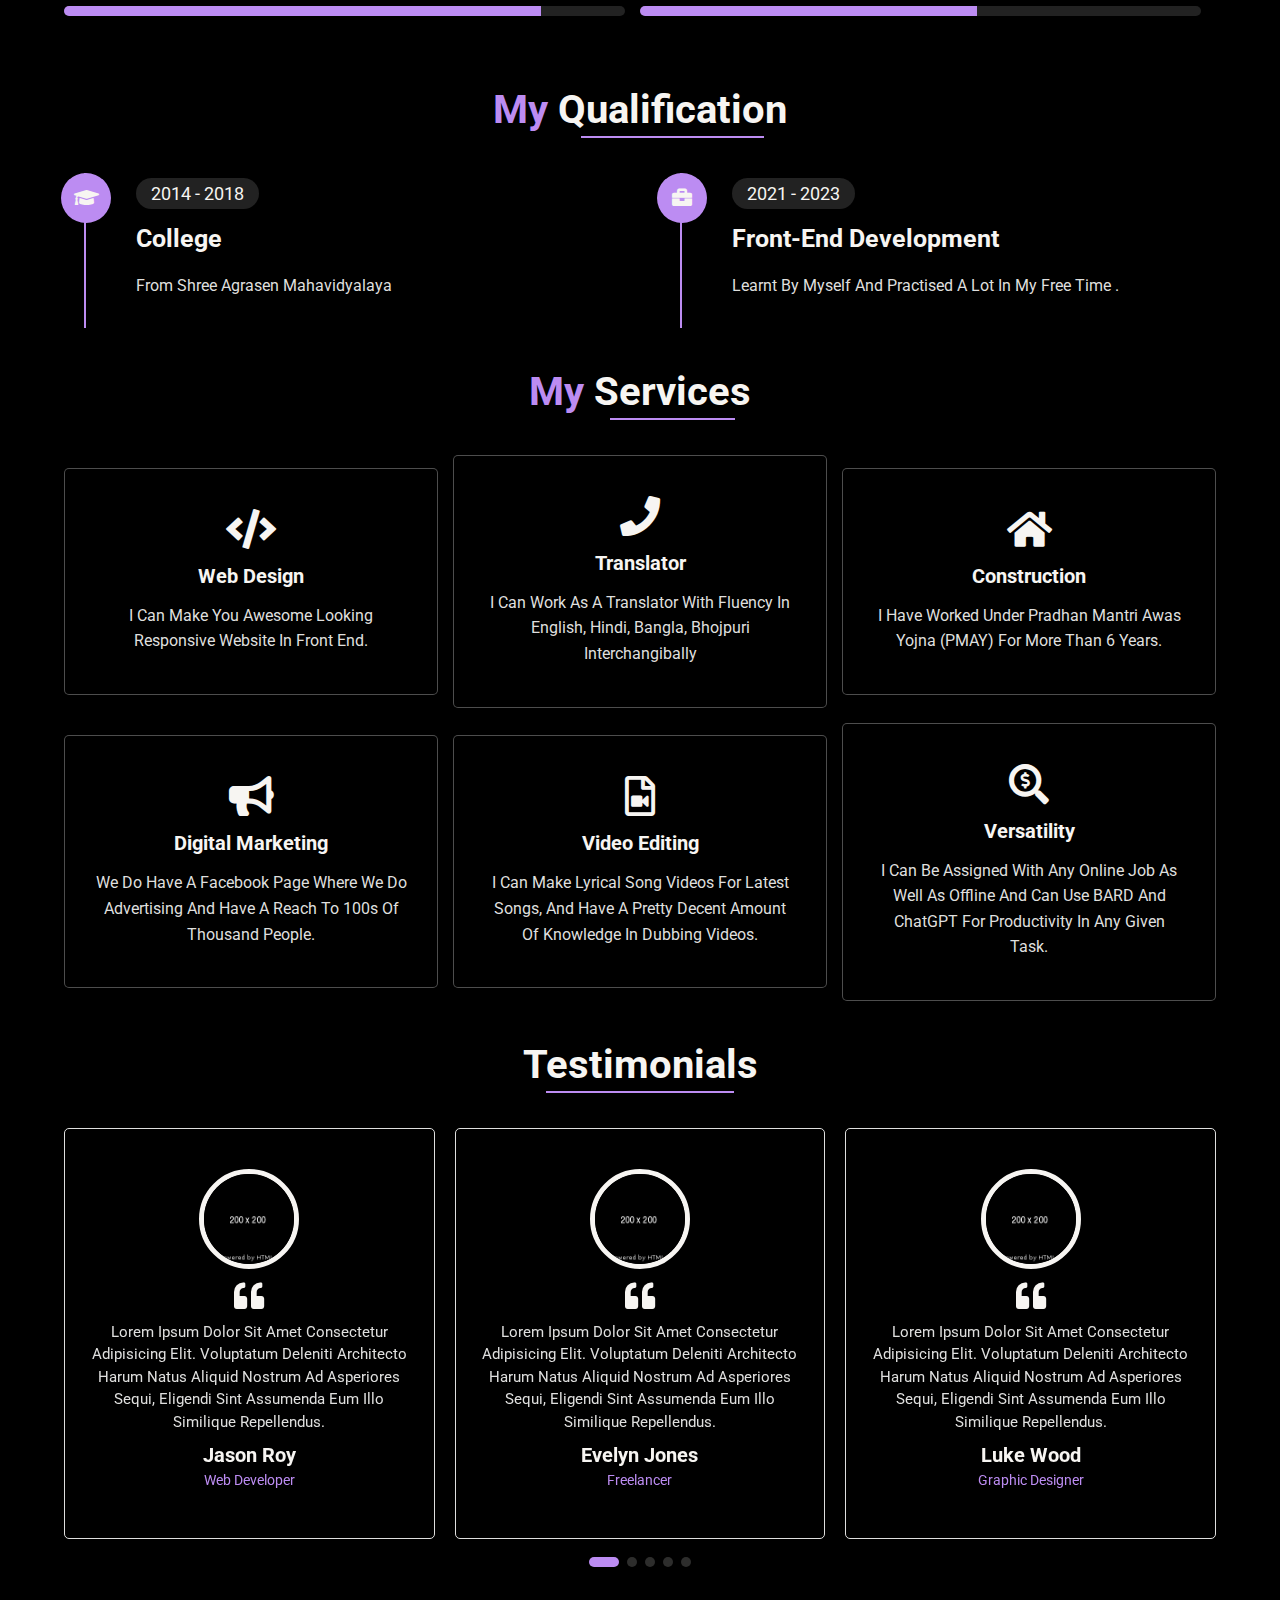
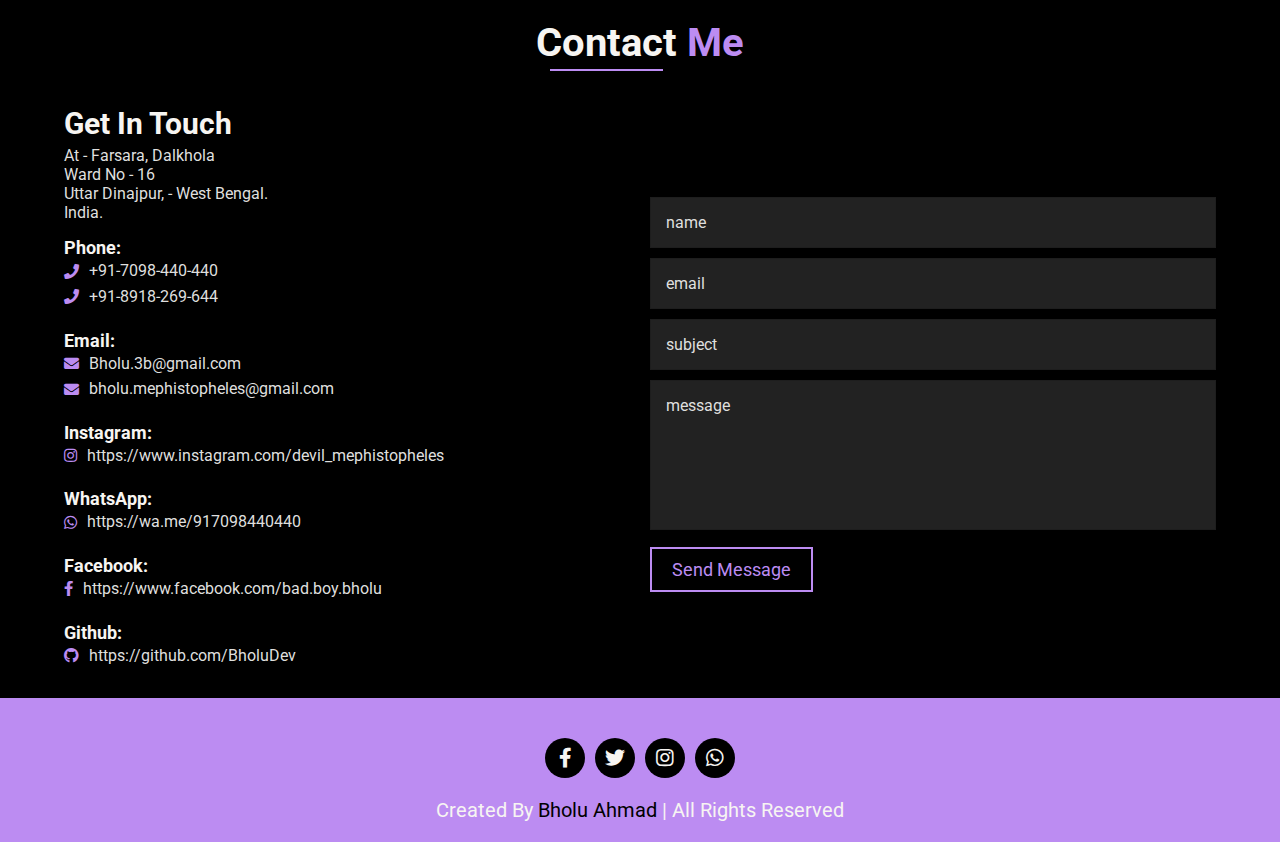
==== commit 7cee5898: "Update index.html" ====
--- a/index.html
+++ b/index.html
@@ -6,6 +6,12 @@
     <meta charset="UTF-8">
     <meta http-equiv="X-UA-Compatible" content="IE=edge">
     <meta name="viewport" content="width=device-width, initial-scale=1.0">
+    <head>
+    <!-- Other head elements... -->
+    <link rel="icon" href="favicon.ico" type="image/x-icon">
+    <link rel="shortcut icon" href="favicon.ico" type="image/x-icon">
+</head>
+
 
     <!-- Title -->
     <title>Bholu Ahmad - Dalkhola</title>
@@ -48,7 +54,7 @@
 
         <!-- Navbar -->
         <nav class="navbar">
-            <a href="#home">home</a>
+            <a href="https://www.bholuahmad.in">home</a>
             <a href="#about">about</a>
             <a href="#service">service</a>
             <a href="photos/index.html">photos</a>
@@ -248,7 +254,7 @@
                     <div class="content">
                         <span>2014 - 2018</span>
                         <h3>College</h3>
-                        <p>From Shree Agrasen Mahavidyalyay</p>
+                        <p>From Shree Agrasen Mahavidyalaya</p>
                     </div>
                 </div>
 
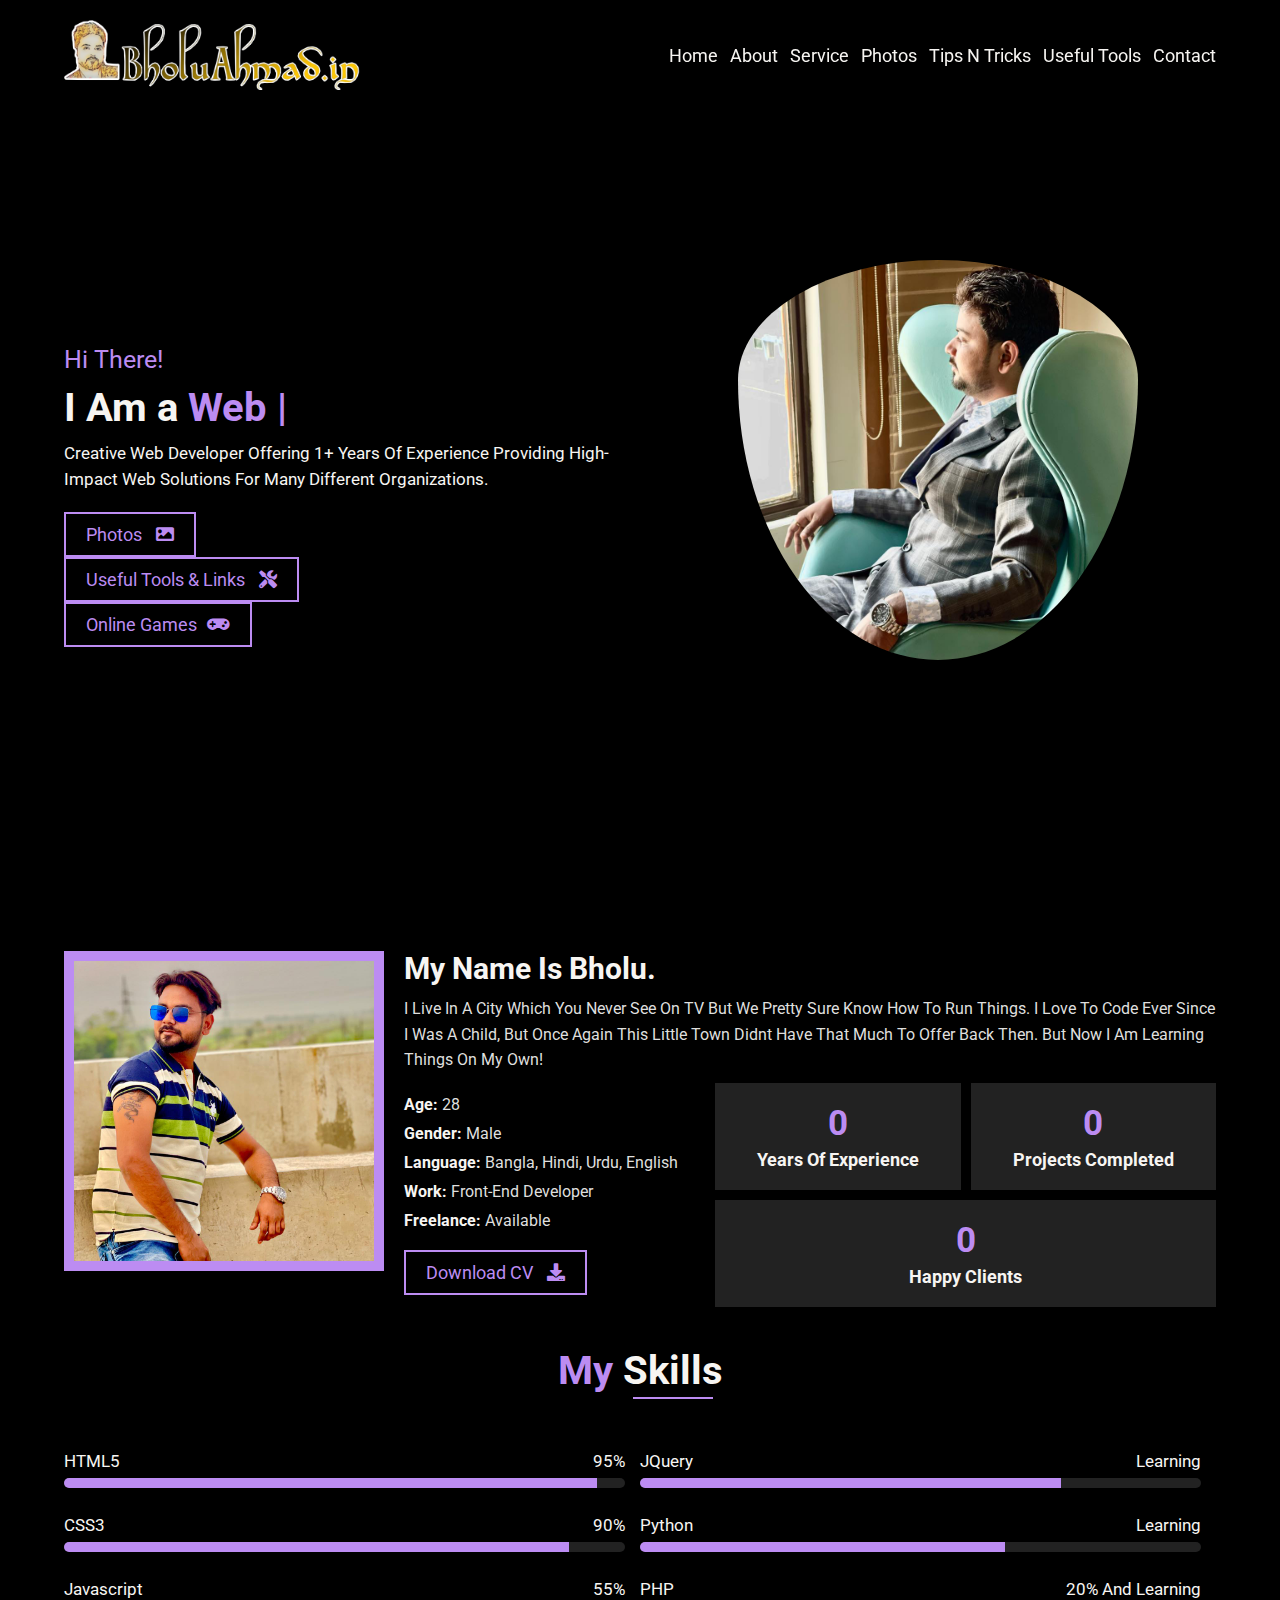
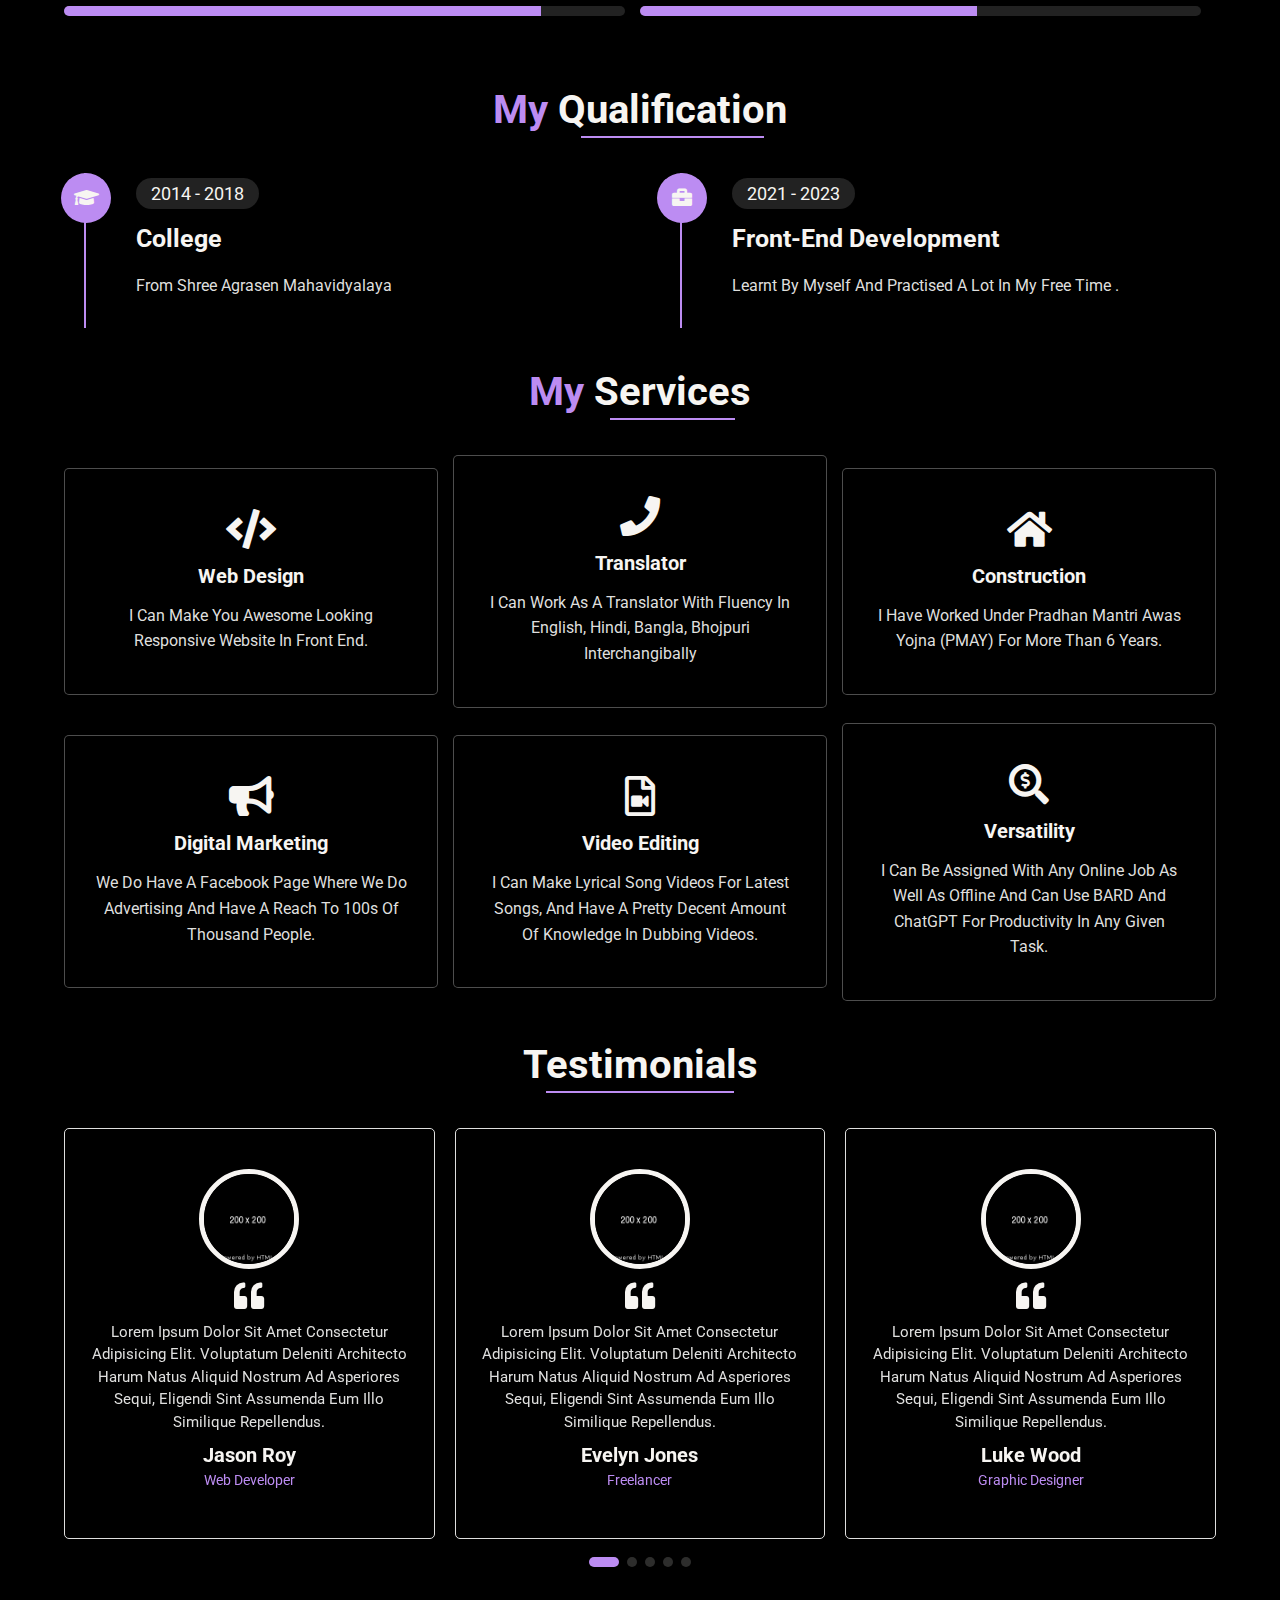
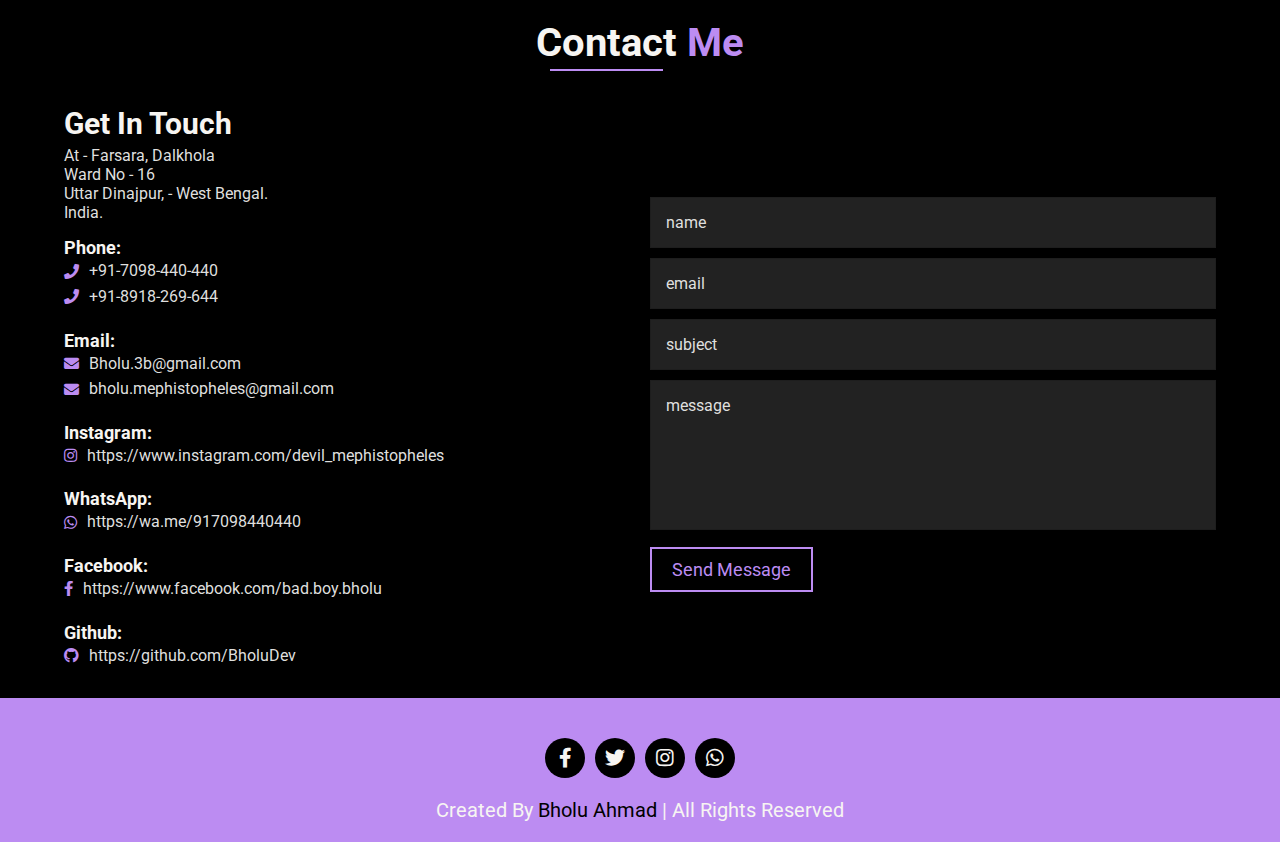
==== commit 80f4fee8: "Update index.html" ====
--- a/index.html
+++ b/index.html
@@ -647,7 +647,7 @@
     <!-------------------- Footer Area (Start) -------------------->
     <footer>
         <div class="social">
-            <a href="https://www.facebook.com/bad.boy.bholu" class="fab fa-facebook-f"></a>
+            <a href="https://www.facebook.com/devil.mephistopheles" class="fab fa-facebook-f"></a>
             <a href="https://www.twitter.com/BholuAhmad" class="fab fa-twitter"></a>
             <a href="https://www.instagram.com/devil_mephistopheles" class="fab fa-instagram"></a>
             <a href="https://wa.me/917098440440" class="fab fa-whatsapp"></a>
